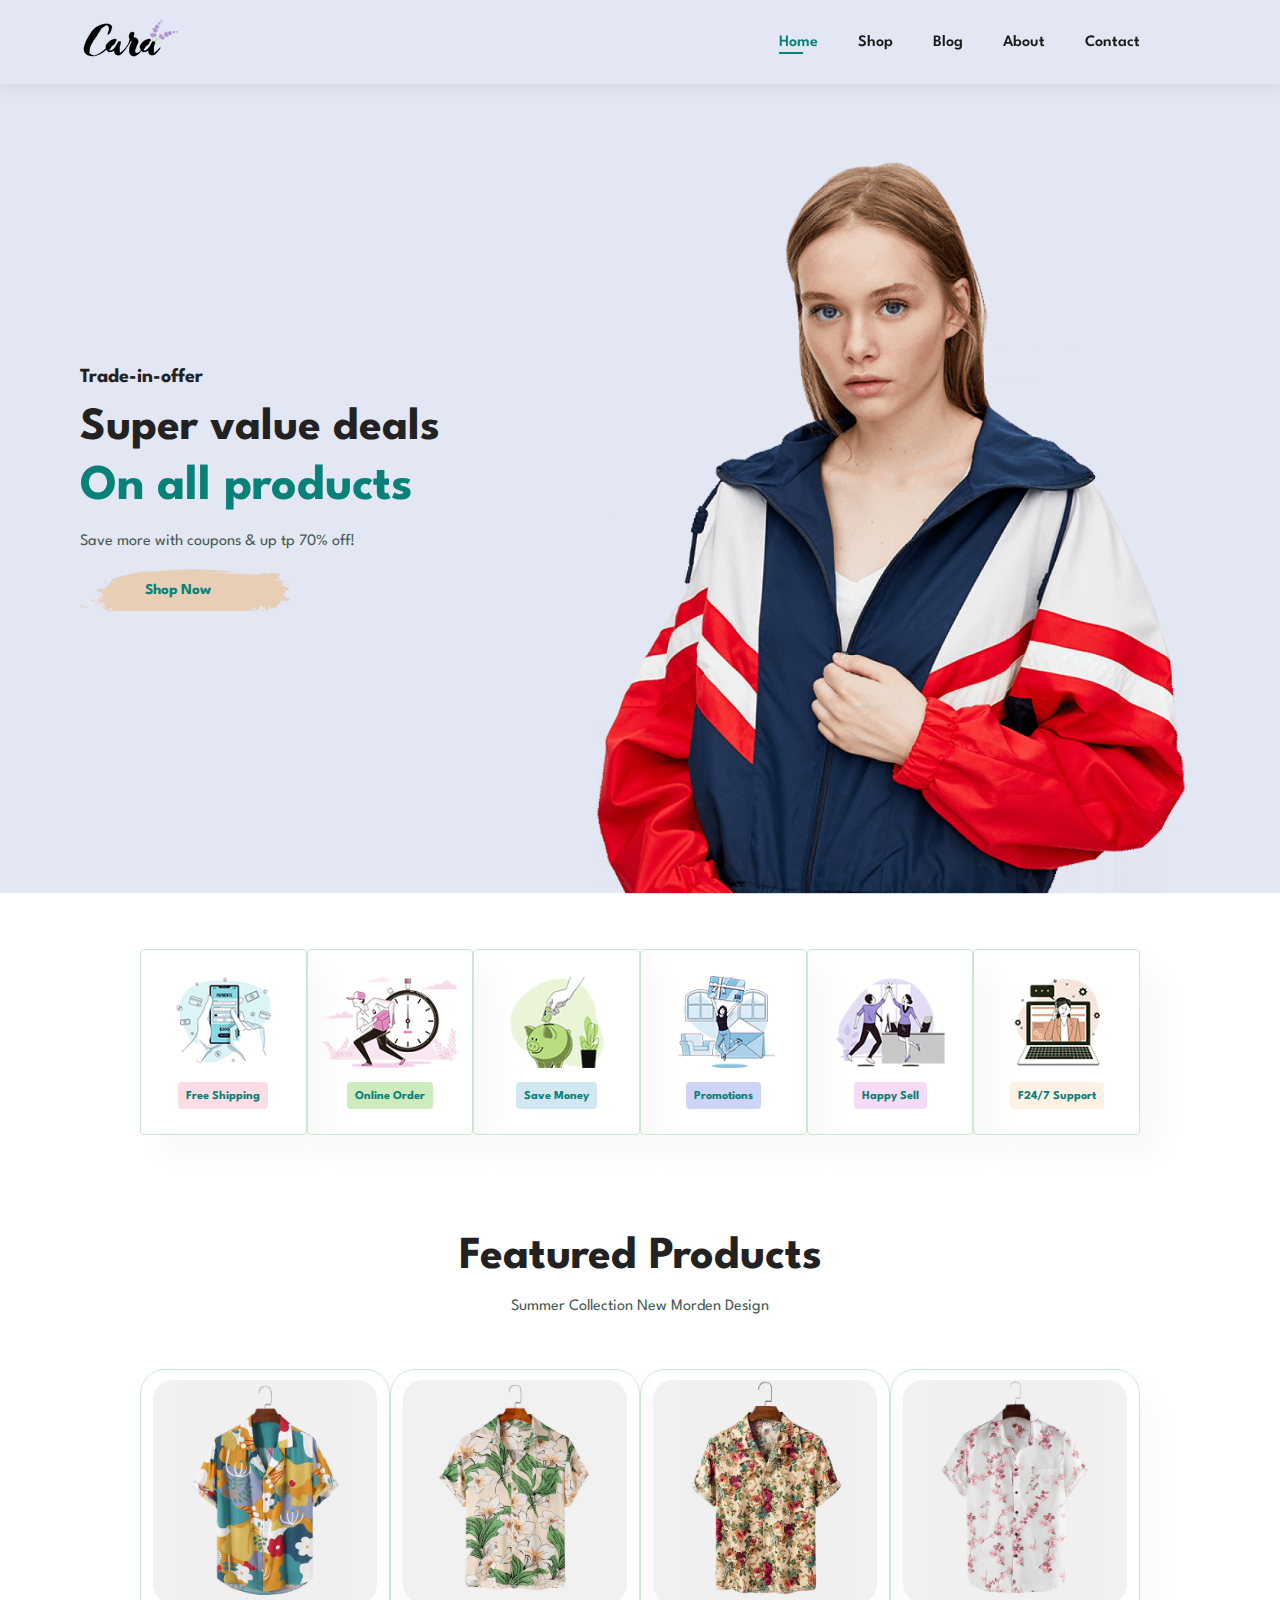
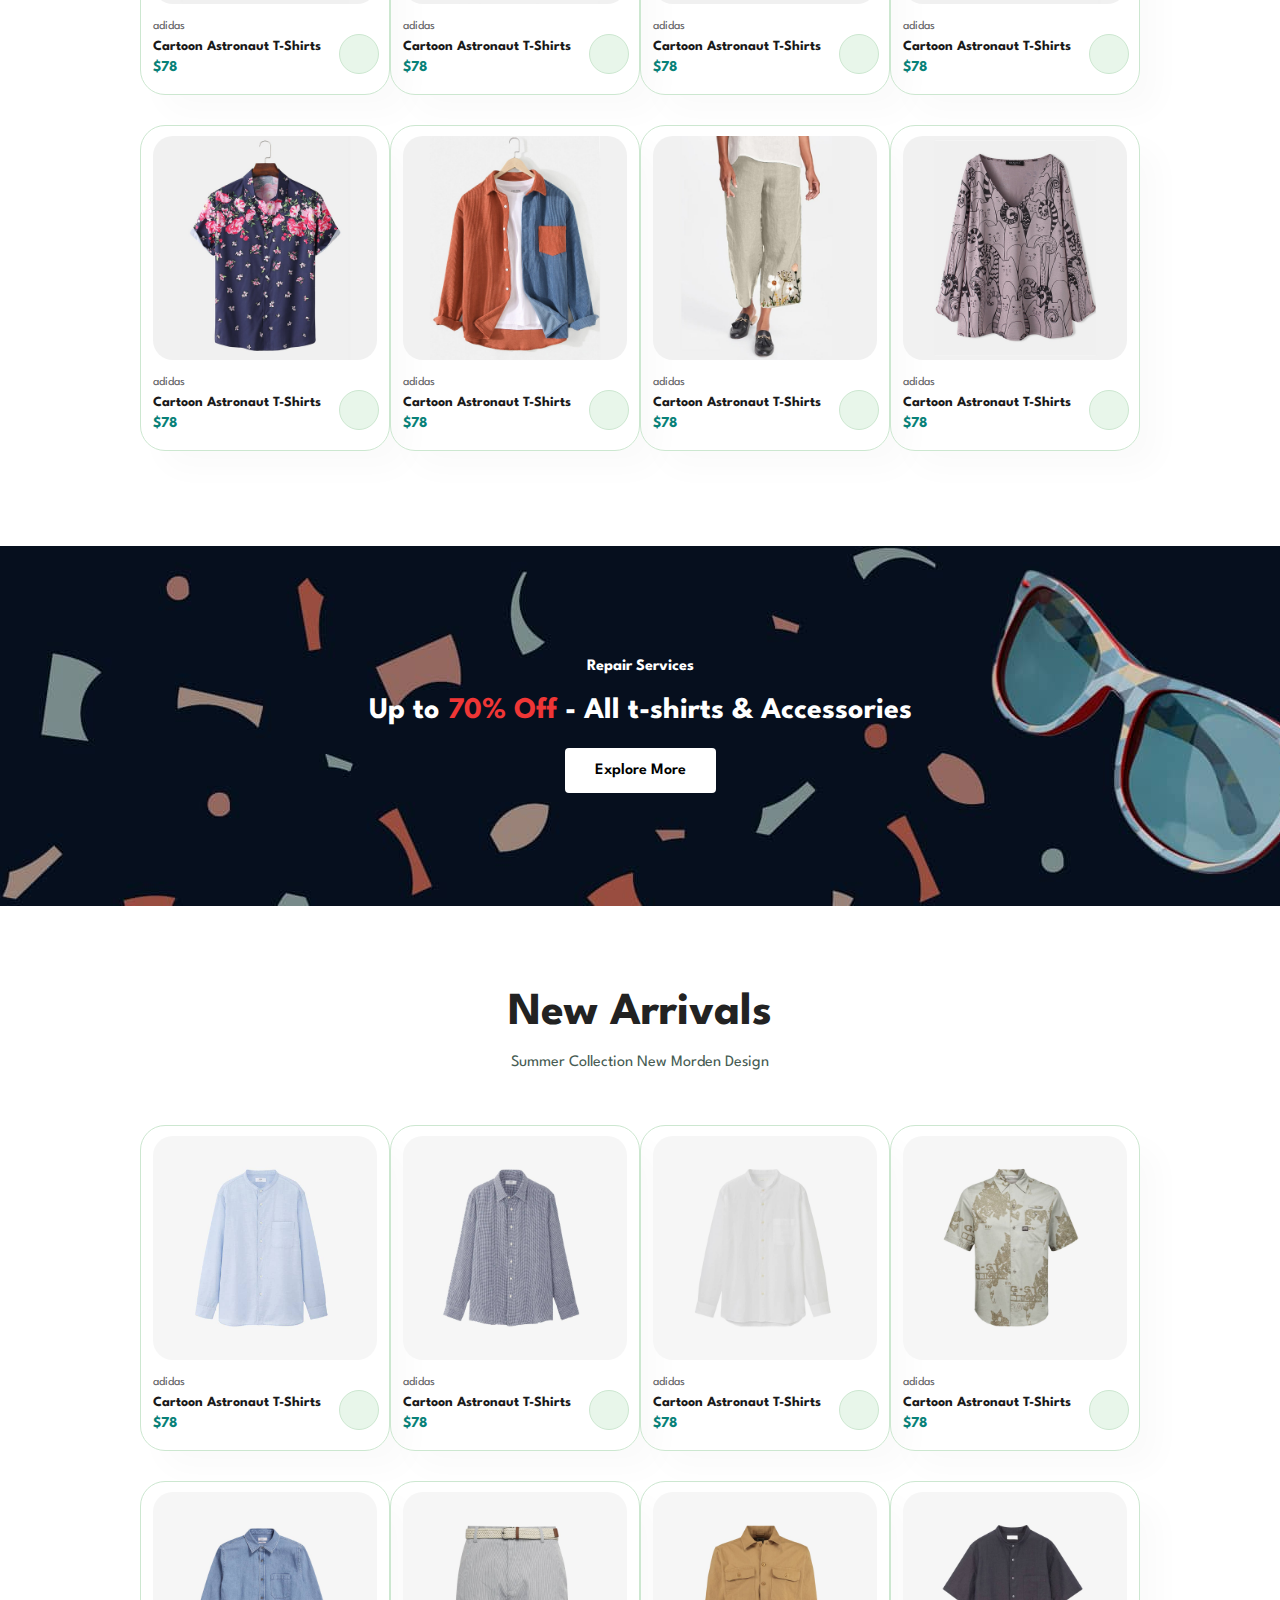
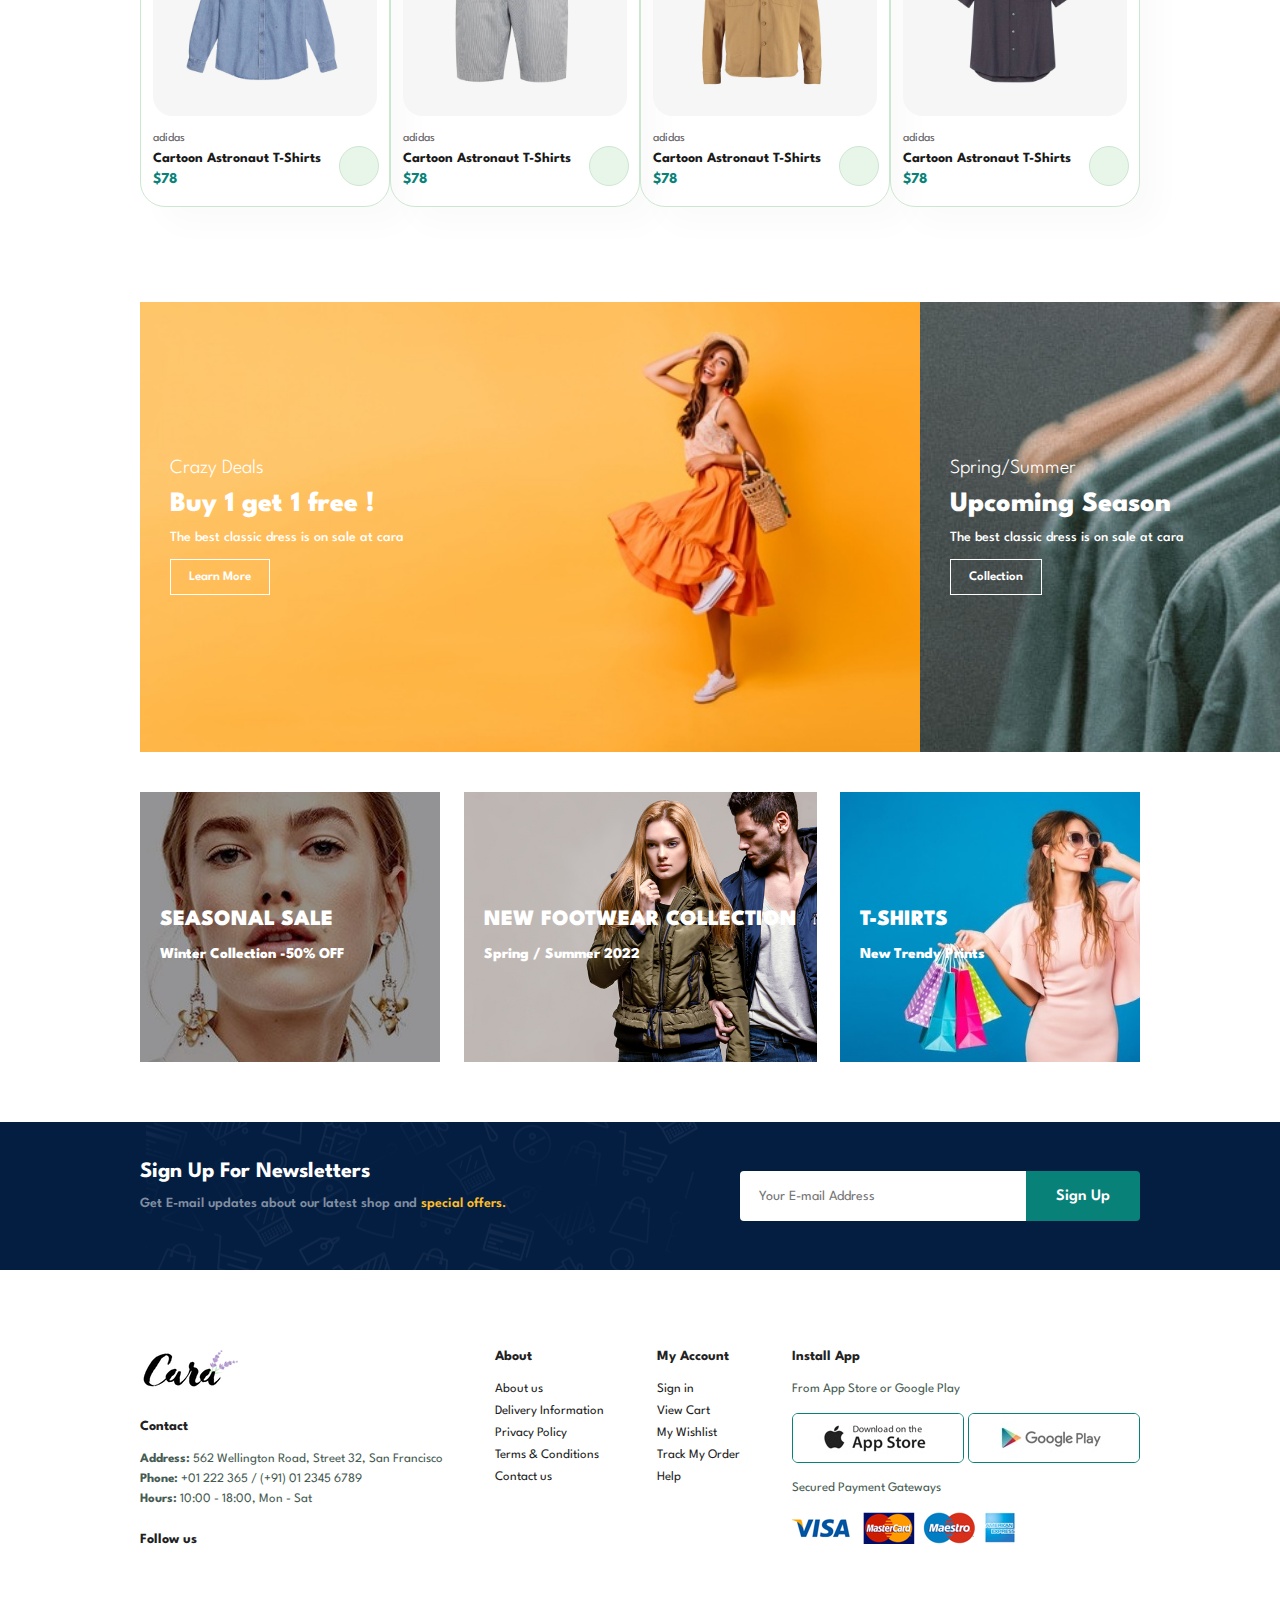
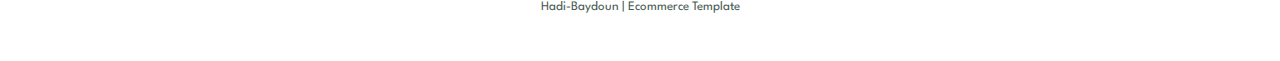
==== index.html @ ee9488c1 "Add files via upload" ====
<!DOCTYPE html>
<html lang="en">

    <head>
        <meta charset="UTF-8">
        <meta http-equiv="X-UA-Compatible" content="IE=edge">
        <meta name="viewport" content="width=device-width, initial-scale=1.0">
        <title>SwiftBuy</title>
        <link  rel="stylesheet" href="/font-awesome/css/all.min.css" />
        <link rel="stylesheet" href="style.css">
    </head>

    <body>
        <section id="header">
            <a href="#"><img src="images/logo.png" alt="logo"></a>
            <div>
                <ul id="navbar">
                    <li><a class="active" href="/index.html">Home</a></li>
                    <li><a href="/shop.html">Shop</a></li>
                    <li><a href="/blog.html">Blog</a></li>
                    <li><a href="/about.html">About</a></li>
                    <li><a href="/contact.html">Contact</a></li>
                    <li id="lg-bag"><a href="/cart.html"><i class="fa-solid fa-basket-shopping"></i></a></li>
                    <a href="#" id="close"><i class="far fa-times"></i></a>
                    
                </ul>
            </div>
            <div id="mobile">
                <a href="/cart.html"><i class="fa-solid fa-basket-shopping"></i></a>
                <i id="bar" class="fas fa-outdent"></i>
            </div>
        </section>

        <section id="hero">
            <h4>Trade-in-offer</h4>
            <h2>Super value deals</h2>
            <h1>On all products</h1>
            <p>Save more with coupons & up tp 70% off! </p>
            <button>Shop Now</button>
        </section>

        <section id="feature" class="section-p1">
            <div class="fe-box">
                <img src="/images/features/f1.png">
                <h6>Free Shipping</h6>
            </div>
            <div class="fe-box">
                <img src="/images/features/f2.png">
                <h6>Online Order</h6>
            </div>
            <div class="fe-box">
                <img src="/images/features/f3.png">
                <h6>Save Money</h6>
            </div>
            <div class="fe-box">
                <img src="/images/features/f4.png">
                <h6>Promotions</h6>
            </div>
            <div class="fe-box">
                <img src="/images/features/f5.png">
                <h6>Happy Sell</h6>
            </div>
            <div class="fe-box">
                <img src="/images/features/f6.png">
                <h6>F24/7 Support</h6>
            </div>

        </section>

        <section id="product1" class="section-p1">
            <h2>Featured Products</h2>
            <p>Summer Collection New Morden Design</p>
            <div class="pro-container">
                <div class="pro">
                    <img src="/images/products/f1.jpg">
                    <div class="des">
                        <span>adidas</span>
                        <h5>Cartoon Astronaut T-Shirts</h5>
                        <div class="star">
                            <i class="fas fa-star"></i>
                            <i class="fas fa-star"></i>
                            <i class="fas fa-star"></i>
                            <i class="fas fa-star"></i>
                            <i class="fas fa-star"></i>
                        </div>
                        <h4>$78</h4>
                    </div>
                    <a href="#"><i class="fa-solid fa-cart-arrow-down cart"></i></a>
                </div>
                <div class="pro">
                    <img src="/images/products/f2.jpg">
                    <div class="des">
                        <span>adidas</span>
                        <h5>Cartoon Astronaut T-Shirts</h5>
                        <div class="star">
                            <i class="fas fa-star"></i>
                            <i class="fas fa-star"></i>
                            <i class="fas fa-star"></i>
                            <i class="fas fa-star"></i>
                            <i class="fas fa-star"></i>
                        </div>
                        <h4>$78</h4>
                    </div>
                    <a href="#"><i class="fa-solid fa-cart-arrow-down cart"></i></a>
                </div>
                <div class="pro">
                    <img src="/images/products/f3.jpg">
                    <div class="des">
                        <span>adidas</span>
                        <h5>Cartoon Astronaut T-Shirts</h5>
                        <div class="star">
                            <i class="fas fa-star"></i>
                            <i class="fas fa-star"></i>
                            <i class="fas fa-star"></i>
                            <i class="fas fa-star"></i>
                            <i class="fas fa-star"></i>
                        </div>
                        <h4>$78</h4>
                    </div>
                    <a href="#"><i class="fa-solid fa-cart-arrow-down cart"></i></a>
                </div>
                <div class="pro">
                    <img src="/images/products/f4.jpg">
                    <div class="des">
                        <span>adidas</span>
                        <h5>Cartoon Astronaut T-Shirts</h5>
                        <div class="star">
                            <i class="fas fa-star"></i>
                            <i class="fas fa-star"></i>
                            <i class="fas fa-star"></i>
                            <i class="fas fa-star"></i>
                            <i class="fas fa-star"></i>
                        </div>
                        <h4>$78</h4>
                    </div>
                    <a href="#"><i class="fa-solid fa-cart-arrow-down cart"></i></a>
                </div>
                <div class="pro">
                    <img src="/images/products/f5.jpg">
                    <div class="des">
                        <span>adidas</span>
                        <h5>Cartoon Astronaut T-Shirts</h5>
                        <div class="star">
                            <i class="fas fa-star"></i>
                            <i class="fas fa-star"></i>
                            <i class="fas fa-star"></i>
                            <i class="fas fa-star"></i>
                            <i class="fas fa-star"></i>
                        </div>
                        <h4>$78</h4>
                    </div>
                    <a href="#"><i class="fa-solid fa-cart-arrow-down cart"></i></a>
                </div>
                <div class="pro">
                    <img src="/images/products/f6.jpg">
                    <div class="des">
                        <span>adidas</span>
                        <h5>Cartoon Astronaut T-Shirts</h5>
                        <div class="star">
                            <i class="fas fa-star"></i>
                            <i class="fas fa-star"></i>
                            <i class="fas fa-star"></i>
                            <i class="fas fa-star"></i>
                            <i class="fas fa-star"></i>
                        </div>
                        <h4>$78</h4>
                    </div>
                    <a href="#"><i class="fa-solid fa-cart-arrow-down cart"></i></a>
                </div>
                <div class="pro">
                    <img src="/images/products/f7.jpg">
                    <div class="des">
                        <span>adidas</span>
                        <h5>Cartoon Astronaut T-Shirts</h5>
                        <div class="star">
                            <i class="fas fa-star"></i>
                            <i class="fas fa-star"></i>
                            <i class="fas fa-star"></i>
                            <i class="fas fa-star"></i>
                            <i class="fas fa-star"></i>
                        </div>
                        <h4>$78</h4>
                    </div>
                    <a href="#"><i class="fa-solid fa-cart-arrow-down cart"></i></a>
                </div>
                <div class="pro">
                    <img src="/images/products/f8.jpg">
                    <div class="des">
                        <span>adidas</span>
                        <h5>Cartoon Astronaut T-Shirts</h5>
                        <div class="star">
                            <i class="fas fa-star"></i>
                            <i class="fas fa-star"></i>
                            <i class="fas fa-star"></i>
                            <i class="fas fa-star"></i>
                            <i class="fas fa-star"></i>
                        </div>
                        <h4>$78</h4>
                    </div>
                    <a href="#"><i class="fa-solid fa-cart-arrow-down cart"></i></a>
                </div>
            </div>
        </section>
        
        <section id="banner" class="section-m1">
            <h4>Repair Services</h4>
            <h2>Up to <span>70% Off</span> - All t-shirts & Accessories</h2>
            <button class="normal">Explore More</button>

        </section>

        <section id="product1" class="section-p1">
            <h2>New Arrivals</h2>
            <p>Summer Collection New Morden Design</p>
            <div class="pro-container">
                <div class="pro">
                    <img src="/images/products/n1.jpg">
                    <div class="des">
                        <span>adidas</span>
                        <h5>Cartoon Astronaut T-Shirts</h5>
                        <div class="star">
                            <i class="fas fa-star"></i>
                            <i class="fas fa-star"></i>
                            <i class="fas fa-star"></i>
                            <i class="fas fa-star"></i>
                            <i class="fas fa-star"></i>
                        </div>
                        <h4>$78</h4>
                    </div>
                    <a href="#"><i class="fa-solid fa-cart-arrow-down cart"></i></a>
                </div>
                <div class="pro">
                    <img src="/images/products/n2.jpg">
                    <div class="des">
                        <span>adidas</span>
                        <h5>Cartoon Astronaut T-Shirts</h5>
                        <div class="star">
                            <i class="fas fa-star"></i>
                            <i class="fas fa-star"></i>
                            <i class="fas fa-star"></i>
                            <i class="fas fa-star"></i>
                            <i class="fas fa-star"></i>
                        </div>
                        <h4>$78</h4>
                    </div>
                    <a href="#"><i class="fa-solid fa-cart-arrow-down cart"></i></a>
                </div>
                <div class="pro">
                    <img src="/images/products/n3.jpg">
                    <div class="des">
                        <span>adidas</span>
                        <h5>Cartoon Astronaut T-Shirts</h5>
                        <div class="star">
                            <i class="fas fa-star"></i>
                            <i class="fas fa-star"></i>
                            <i class="fas fa-star"></i>
                            <i class="fas fa-star"></i>
                            <i class="fas fa-star"></i>
                        </div>
                        <h4>$78</h4>
                    </div>
                    <a href="#"><i class="fa-solid fa-cart-arrow-down cart"></i></a>
                </div>
                <div class="pro">
                    <img src="/images/products/n4.jpg">
                    <div class="des">
                        <span>adidas</span>
                        <h5>Cartoon Astronaut T-Shirts</h5>
                        <div class="star">
                            <i class="fas fa-star"></i>
                            <i class="fas fa-star"></i>
                            <i class="fas fa-star"></i>
                            <i class="fas fa-star"></i>
                            <i class="fas fa-star"></i>
                        </div>
                        <h4>$78</h4>
                    </div>
                    <a href="#"><i class="fa-solid fa-cart-arrow-down cart"></i></a>
                </div>
                <div class="pro">
                    <img src="/images/products/n5.jpg">
                    <div class="des">
                        <span>adidas</span>
                        <h5>Cartoon Astronaut T-Shirts</h5>
                        <div class="star">
                            <i class="fas fa-star"></i>
                            <i class="fas fa-star"></i>
                            <i class="fas fa-star"></i>
                            <i class="fas fa-star"></i>
                            <i class="fas fa-star"></i>
                        </div>
                        <h4>$78</h4>
                    </div>
                    <a href="#"><i class="fa-solid fa-cart-arrow-down cart"></i></a>
                </div>
                <div class="pro">
                    <img src="/images/products/n6.jpg">
                    <div class="des">
                        <span>adidas</span>
                        <h5>Cartoon Astronaut T-Shirts</h5>
                        <div class="star">
                            <i class="fas fa-star"></i>
                            <i class="fas fa-star"></i>
                            <i class="fas fa-star"></i>
                            <i class="fas fa-star"></i>
                            <i class="fas fa-star"></i>
                        </div>
                        <h4>$78</h4>
                    </div>
                    <a href="#"><i class="fa-solid fa-cart-arrow-down cart"></i></a>
                </div>
                <div class="pro">
                    <img src="/images/products/n7.jpg">
                    <div class="des">
                        <span>adidas</span>
                        <h5>Cartoon Astronaut T-Shirts</h5>
                        <div class="star">
                            <i class="fas fa-star"></i>
                            <i class="fas fa-star"></i>
                            <i class="fas fa-star"></i>
                            <i class="fas fa-star"></i>
                            <i class="fas fa-star"></i>
                        </div>
                        <h4>$78</h4>
                    </div>
                    <a href="#"><i class="fa-solid fa-cart-arrow-down cart"></i></a>
                </div>
                <div class="pro">
                    <img src="/images/products/n8.jpg">
                    <div class="des">
                        <span>adidas</span>
                        <h5>Cartoon Astronaut T-Shirts</h5>
                        <div class="star">
                            <i class="fas fa-star"></i>
                            <i class="fas fa-star"></i>
                            <i class="fas fa-star"></i>
                            <i class="fas fa-star"></i>
                            <i class="fas fa-star"></i>
                        </div>
                        <h4>$78</h4>
                    </div>
                    <a href="#"><i class="fa-solid fa-cart-arrow-down cart"></i></a>
                </div>
            </div>
        </section>

        <section id="sm-banner" class="section-p1">
            <div class="banner-box">
                <h4>Crazy Deals</h4>
                <h2>Buy 1 get 1 free !</h2>
                <span>The best classic dress is on sale at cara</span>
                <button class="white">Learn More</button>
            </div>
            <div class="banner-box">
                <h4>Spring/Summer</h4>
                <h2>Upcoming Season</h2>
                <span>The best classic dress is on sale at cara</span>
                <button class="white">Collection</button>
            </div>
            
        </section>

        <section id="banner3">
            <div class="banner-box">
                <h2>SEASONAL SALE</h2>
                <h3>Winter Collection -50% OFF</h3>
            </div>
            <div class="banner-box banner-box2">
                <h2>NEW FOOTWEAR COLLECTION</h2>
                <h3>Spring / Summer 2022</h3>
            </div>
            <div class="banner-box banner-box3">
                <h2>T-SHIRTS</h2>
                <h3>New Trendy Prints</h3>
            </div>
        </section>

        <section id="newsletter" class="section-p1 section-m1">
            <div class="newstext">
                <h4>Sign Up For Newsletters</h4>
                <p>Get E-mail updates about our latest shop and <span>special offers.</span></p>
            </div>
            <div class="form">
                <input type="text" placeholder="Your E-mail Address">
                <button class="normal">Sign Up</button>
            </div>
        </section>

        <footer class="section-p1">
            <div class="col">
                <img class="logo" src="images/logo.png" alt="">
                <h4>Contact</h4>
                <p><strong>Address: </strong> 562 Wellington Road, Street 32, San Francisco</p>
                <p><strong>Phone: </strong> +01 222 365 / (+91) 01 2345 6789</p>
                <p><strong>Hours: </strong> 10:00 - 18:00, Mon - Sat</p>
                <div class="follow">
                    <h4>Follow us</h4>
                    <div class="icon">
                        <i class="fab fa-facebook"></i>
                        <i class="fab fa-twitter"></i>
                        <i class="fab fa-instagram"></i>
                        <i class="fab fa-pinterest-p"></i>
                        <i class="fab fa-youtube"></i>
                    </div>
                </div>
            </div>

            <div class="col">
                <h4>About</h4>
                <a href="#">About us</a>
                <a href="#">Delivery Information</a>
                <a href="#">Privacy Policy</a>
                <a href="#">Terms & Conditions</a>
                <a href="#">Contact us</a>
            </div>

            <div class="col">
                <h4>My Account</h4>
                <a href="#">Sign in</a>
                <a href="#">View Cart</a>
                <a href="#">My Wishlist</a>
                <a href="#">Track My Order</a>
                <a href="#">Help</a>
            </div>
            
            <div class="col install">
                <h4>Install App</h4>
                <p>From App Store or Google Play</p>
                <div class="row">
                    <img src="images/pay/app.jpg">
                    <img src="images/pay/play.jpg">
                </div>
                <p>Secured Payment Gateways</p>
                <img src="images/pay/pay.png">
            </div>

            <div class="copyrights">
                <p> Hadi-Baydoun | Ecommerce Template </p>
            </div>
        </footer>

        <script src="script.js"></script>
    </body>

</html>
---- style.css ----
@import url("https://fonts.googleapis.com/css2?family=Spartan:wght@100;200;300;400;500;600;700;800;900&display=swap");
* {
  margin: 0;
  padding: 0;
  box-sizing: border-box;
  font-family: "Spartan", sans-serif;
}

html {
  scroll-behavior: smooth;
}

/* Global Styles */

h1 {
  font-size: 50px;
  line-height: 64px;
  color: #222;
}

h2 {
  font-size: 46px;
  line-height: 54px;
  color: #222;
}

h4 {
  font-size: 20px;
  color: #222;
}

h6 {
  font-weight: 700;
  font-size: 12px;
}

p {
  font-size: 16px;
  color: #465b52;
  margin: 15px 0 20px 0;
}

.section-p1 {
  padding: 40px 140px;
}

.section-m1 {
  margin: 40px 0;
}
button.normal{
    font-size: 16px;
    font-weight: 600;
    padding: 15px 30px;
    color: black;
    background-color: white;
    cursor: pointer;
    border-radius: 4px;
    border: none;
    outline: none;
    transform: 0.2s;
}
button.white{
    font-size: 13px;
    font-weight: 600;
    padding: 11px 18px;
    color: white;
    background-color: transparent;
    cursor: pointer;
    border: 1px solid white;
    outline: none;
    transform: 0.2s;
}

body {
  width: 100%;
}

/* Header */
#header{
    display: flex;
    align-items: center;
    justify-content: space-between;
    padding: 20px 80px;
    background: #E3E6F3;
    box-shadow: 0 5px 15px rgba(0,0,0,0.06);
    z-index: 999;
    position: sticky;
    top: 0;
    left: 0;
}
#navbar{
    display: flex;
    align-items: center;
    justify-content: center;
}

#navbar li{
    list-style: none;
    padding: 0 20px;
    position: relative;
}

#navbar li a{
    text-decoration: none;
    font-size: 16px;
    font-weight: 600;
    color: #1a1a1a;
    transition: 0.3s ease;
}

#navbar li a:hover,
#navbar li a.active{
    color: #088178;
}

#navbar li a.active::after,
#navbar li a:hover::after{
    content: "";
    width: 30%;
    height: 2px;
    background: #088178;
    position: absolute;
    bottom: -4px;
    left: 20px;
}
#mobile{
    display: none;
    align-items: center;
}
#close{
    display: none;
}

/* Hero Section*/
#hero{
    background-image: url("/images/hero4.png");
    height: 90vh;
    width: 100%;
    background-size: cover;
    background-position: top 25% right 0;
    padding: 0 80px;
    display: flex;
    align-items: flex-start;
    justify-content: center;
    flex-direction: column;
}

#hero h4{
    padding-bottom: 15px;
}
#hero h1{
    color: #088178;
}
#hero button{
    background-image: url("/images/button.png");
    background-color: transparent;
    color: #088178;
    border: 0;
    padding: 14px 80px 14px 65px;
    cursor: pointer;
    background-repeat: no-repeat;
    font-weight: 700;
    font-size: 15px;
}

/* Features */
#feature{
    display: flex;
    align-items: center;
    justify-content: space-between;
}
#feature .fe-box{
    width: 180px;
    text-align: center;
    padding: 25px 15px;
    box-shadow: 20px 20px 34px rgb(0,0,0,0.03);
    border: 1px solid #cce7d0;
    border-radius: 4px;
    margin: 15px 0;
}

#feature .fe-box:hover{
    box-shadow: 10px 10px 54px rgb(70,62,221,0.1);
}
#feature .fe-box img{
    width: 100%;
    margin-bottom: 10px;
}
#feature .fe-box h6{
    display: inline-block;
    padding: 9px 8px 6px 8px;
    line-height: 1;
    color: #088178;
    border-radius: 4px;
    background-color: #fddde4;
}
#feature .fe-box:nth-child(2) h6{
    background-color: #cdebbc;
}
#feature .fe-box:nth-child(3) h6{
    background-color: #d1e8f2;
}
#feature .fe-box:nth-child(4) h6{
    background-color: #cdd4f8;
}
#feature .fe-box:nth-child(5) h6{
    background-color: #f6dbf6;
}
#feature .fe-box:nth-child(6 ) h6{
    background-color: #fff2e5;
}

/* Products */
#product1 {
    text-align: center;
}
#product1 .pro-container{
    display: flex;
    justify-content: space-between;
    padding-top: 20px;
    flex-wrap: wrap;
}
#product1 .pro{
    width: 23%;
    min-width: 250px;
    padding: 10px 12px;
    border: 1px solid #cce7d0;
    border-radius: 25px;
    box-shadow: 20px 20px 30px rgba(0,0,0,0.02);
    margin: 15px 0;
    cursor: pointer;
    transition: 0.2s ease;
    position: relative;
}
#product1 .pro:hover{
    box-shadow: 20px 20px 30px rgba(0,0,0,0.06);
}
#product1 .pro img{
    width: 100%;
    border-radius: 20px;
}

#product1 .pro .des{
    text-align: start;
    padding: 10px 0;
}
#product1 .pro .des span{
    color: #606063;
    font-size: 12px;
}
#product1 .pro .des h5{
    color: #1a1a1a;
    padding-top: 7px;
    font-size: 14px;
}
#product1 .pro .des i{
    font-size: 12px;
    color: rgb(243,181,25);
}
#product1 .pro .des h4{
    padding-top: 7px;
    font-size: 15px;
    font-weight: 700;
    color: #088178;
}
#product1 .pro .cart {
    width: 40px;
    height: 40px;
    line-height: 40px;
    border-radius: 50px;
    background-color: #e8f6ea;
    color: #088178;
    border: 1px solid #cce7d0;
    position: absolute;
    right: 10px;
    bottom: 20px;
}

/* Banner */
#banner{
    display: flex;
    flex-direction: column;
    justify-content: center;
    align-items: center;
    text-align: center;
    background-image: url("/images/banner/b2.jpg");
    width: 100%;
    height: 40vh;
    background-size: cover;
    background-position: center;
}
#banner h4{
    color: #fff;
    font-size: 16px;
}
#banner h2{
    color: #fff;
    font-size: 30px;
    padding: 10px 0;
}

#banner h2 span{
    color: #ef3636;
}

#banner button:hover{
    color: #fff;
    background: #088178;
}

/* Banners Under New Arrivals*/

#sm-banner{
    display: flex;
    justify-content: space-between;
}
#sm-banner .banner-box{
    display: flex;
    justify-content: center;
    flex-direction: column;
    align-items: flex-start;
    background-image: url(/images/banner/b17.jpg);
    min-width: 780px;
    height: 50vh;
    background-size: cover;
    background-position: center;
    padding: 30px;
}
#sm-banner .banner-box:nth-child(2){
    background-image: url(/images/banner/b10.jpg);
}

#sm-banner h4{
    color: #fff;
    font-size: 20px;
    font-weight: 300;
}
#sm-banner h2{
    color: #fff;
    font-size: 28px;
    font-weight: 800;
}
#sm-banner span{
    color: #fff;
    font-size: 14px;
    font-weight: 500;
    padding-bottom: 15px;
}

#sm-banner .banner-box .white:hover{
    background-color: #088178;
    border: 1px solid #088178;
}
#banner3{
    display: flex;
    flex-direction: row;
    flex-wrap: wrap;
    padding: 0 140px;
    justify-content: space-between;
}

#banner3 .banner-box{
    display: flex;
    justify-content: center;
    flex-direction: column;
    align-items: flex-start;
    background-image: url(/images/banner/b7.jpg);
    min-width: 30%;
    height: 30vh;
    background-size: cover;
    background-position: center;
    padding: 20px;
    margin-bottom: 20px;
}

#banner3 .banner-box2{
    background-image: url(/images/banner/b4.jpg);
}

#banner3 .banner-box3{
    background-image: url(/images/banner/b18.jpg);
}

#banner3 h2{
    color: white;
    font-weight: 900;
    font-size: 22px;
}

#banner3 h3{
    color: white;
    font-weight: 800;
    font-size: 15px;
}

/* Newsletter */
#newsletter{
    display: flex;
    flex-wrap: wrap;
    justify-content: space-between;
    align-items: center;
    background-image: url(/images/banner/b14.png);
    background-repeat: no-repeat;
    background-position: 20% 30%;
    background-color: #041e42;
}

#newsletter h4{
    font-size: 22px;
    font-weight: 700;
    color: white;
}

#newsletter p{
    font-size: 14px;
    font-weight: 600;
    color: #818ea0;
}

#newsletter p span{
    color: #ffbd27;
}

#newsletter input{
    height: 3.125rem;
    padding: 0 1.25em;
    font-size: 14px;
    outline: none;
    border-radius: 4px;
    border: 1px solid transparent;
    width: 100%;
    border-top-right-radius: 0;
    border-bottom-right-radius: 0;
}
#newsletter button{
    background-color: #088178;
    color: white;
    white-space: nowrap;
    border-top-left-radius: 0;
    border-bottom-left-radius: 0;
}

#newsletter .form{
    display: flex;
    width: 40%;
}

/* Footer */
footer{
    display: flex;
    flex-wrap: wrap;
    justify-content: space-between;
}
footer .col{
    display: flex;
    flex-direction: column;
    align-items: flex-start;
    margin-bottom: 20px;
}

footer .logo{
    margin-bottom: 30px;
}
footer h4{
    font-size: 14px;
    padding-bottom: 20px;
}
footer p{
    font-size: 13px;
    margin: 0 0 8px 0;
}
footer a{
    font-size: 13px;
    text-decoration: none;
    color: #222;
    margin-bottom: 10px;
}

footer .follow{
    margin-top: 20px;
}
footer .follow i{
    color: #465b52;
    cursor: pointer;
    padding-right: 4px;
}

footer .install .row img{
    border: 1px solid #088178;
    border-radius: 6px;
}
footer .install img{
    margin: 10px 0 15px 0;
}
footer .follow i:hover,
footer a:hover{
    color: #088178;
}

footer .copyrights{
    width: 100%;
    text-align: center;
}

/*Shop Page*/

#page-header{
    background-image: url(/images/banner/b1.jpg);
    width: 100%;
    height: 40vh;
    display: flex;
    background-size: cover;
    background-position: center;
    justify-content: center;
    text-align: center;
    flex-direction: column;
    padding: 14px;
}
#page-header h2,#page-header p{
    color: white;
}

#pagination{
    text-align: center;
}

#pagination a{
    text-decoration: none;
    padding: 15px 20px;
    border-radius: 4px;
    background-color: #088178;
    font-weight: 600;
    color: white;
}

#pagination a svg{
    font-size: 16px;
    font-weight: 600;
}
#prodetails{
    display: flex;
    margin-top: 20px;
}

#prodetails .single-pro-image{
    width: 40%;
    margin-right: 50px;
}

.small-img-group{
    display: flex;
    justify-content: space-between;
}
.small-img-col{
    flex-basis: 24%;
    cursor: pointer;
}

#prodetails .single-pro-details{
    width: 50%;
    padding-top: 30px;
}
#prodetails .single-pro-details h4{
    padding: 40px 0 20px 0;
}
#prodetails .single-pro-details h2{
    font-size: 26px;
}
#prodetails .single-pro-details select{
    display: block;
    padding: 5px 10px;
    margin-bottom: 10px;
}
#prodetails .single-pro-details input{
    width: 50px;
    height: 47px;
    margin-right: 10px;
    font-size: 16px;
    padding-left: 10px;
}
#prodetails .single-pro-details input:focus{
    outline: none;
}
#prodetails .single-pro-details .normal{
    background-color: #088178;
    color: white;
}
#prodetails .single-pro-details span{
    line-height: 25px;
}

/*Blog Page*/
#page-blog{
    background-image: url(/images/banner/b19.jpg);
    width: 100%;
    height: 40vh;
    display: flex;
    background-size: cover;
    background-position: center;
    justify-content: center;
    text-align: center;
    flex-direction: column;
    padding: 14px;
}
#page-blog h2,#page-blog p{
    color: white;
}

#blog{
    padding: 150px 150px 0 150px;
}

#blog .blog-box{
    display: flex;
    align-items: center;
    width: 100%;
    position: relative;
    padding-bottom: 90px;
}
#blog .blog-img{
    width: 50%;
    margin-right: 40px;
}
#blog img{
    width: 100%;
    height: 300px;
    object-fit: cover;
}

#blog .blog-details{
    width: 50%;
}
#blog .blog-details a{
    text-decoration: none;
    font-size: 11px;
    color: black;
    font-weight: 700;
    position: relative;
    transition: 0.3s;
}

#blog .blog-details a::after{
    content: "";
    width: 50px;
    height: 1px;
    background-color: black;
    position: absolute;
    top: 4px;
    right: -60px;

}
#blog .blog-details a:hover{
    color: #088178;
}
#blog .blog-details a:hover::after{
    background-color: #088178;
}
#blog .blog-box h1{
    position: absolute;
    top: -40px;
    left: 0;
    font-size: 70px;
    font-weight: 700;
    color: #c9cbc9;
    z-index: -9;
}

/*About*/
#page-about{
    background-image: url(/images/about/banner.png);
    width: 100%;
    height: 40vh;
    display: flex;
    background-size: cover;
    background-position: center;
    justify-content: center;
    text-align: center;
    flex-direction: column;
    padding: 14px;
}
#page-about h2,#page-about p{
    color: white;
}

#about-head{
    display: flex;
    align-items: center;
}
#about-head img{
    width: 50%;
    height: auto;
}
#about-head div{
    padding-left: 40px;
}

#about-app{
    text-align: center;
}
#about-app .video{
    width: 70%;
    height: 100%;
    margin: 30px auto 0 auto;
}
#about-app .video video{
    width: 100%;
    height: 100%;
    border-radius: 20px;
}

/*Contact*/
#contact-details{
    display: flex;
    align-items: center;
    justify-content: space-between;
}
#contact-details .details{
    width: 40%;
}
#contact-details .details span,#form-details form span{
    font-size: 12px;
}
#contact-details .details h2,#form-details form h2{
    font-size: 26px;
    line-height: 35px;
    padding: 20px 0;
}
#contact-details .details h3{
    font-size: 16px;
    padding-bottom: 15px;
}
#contact-details .details li{
    list-style: none;
    display: flex;
    padding: 10px 0;
}
#contact-details .details li i{
    font-size: 40px;
    padding-right: 22px;
}
#contact-details .details li p{
    margin: 0;
    font-size: 14px;
}

#contact-details .map{
    width: 55%;
    height: 400px;
}
#contact-details .map iframe{
    width: 100%;
    height: 100%;
}
#form-details{
    display: flex;
    justify-content: space-between;
    margin: 30px;
    padding: 80px;
    border: 1px solid #e1e1e1;
}

#form-details form{
    width: 65%;
    display: flex;
    flex-direction: column;
    align-items: flex-start;
}
#form-details form input,#form-details form textarea{
    width: 100%;
    padding: 12px 15px;
    outline: none;
    margin-bottom: 20px;
    border: 1px solid #e1e1e1;
}
#form-details form button{
    background-color: #088178;
    color: white;
}

#form-details .people div{
    padding-bottom: 25px;
    padding-top: 50px;
    display: flex;
    align-items: flex-start;
}
#form-details .people div img{
    width: 65px;
    height: 65px;
    object-fit: cover;
    margin-right: 15px;
}
#form-details .people div p{
    margin: 0;
    font-size: 13px;
    line-height: 25px;

}
#form-details .people div p span{
    display: block;
    font-size: 16px;
    font-weight: 600;
    color: black;
}

/* Media Queries */

@media (max-width:799px){
    .section-p1{
        padding: 40px 40px;
    }
    #navbar{
        display: flex;
        flex-direction: column;
        align-items: flex-start;
        justify-content: flex-start;
        position: fixed;
        height: 100vh;
        width: 300px;
        background-color: #E3E6F3;
        top: 0;
        right: -300px;
        box-shadow: 0 40px 60px rgba(0,0,0,0.1);
        padding: 80px 0 0 10px;
        transition: 0.3s;
    }
    #navbar .active{
        right: 0px;
    }
    #navbar li{
        margin-bottom: 25px;
    }
    #mobile{
        display: flex;
        align-items: center;
    }
    #mobile i{
        padding-left: 24px;
        color: #1a1a1a;
        font-size: 24px;
    }
    #close{
        display: initial;
        position: absolute;
        top: 30px;
        left: 30px;
        color: #222;
        font-size: 24px;
    }
    #lg-bag{
         display: none;
    }
    #hero{
        height: 70vh;
        padding: 0 80px;
        background-position: top 30% right 30%;
    }
    #feature{
        justify-content: center;
    }
    #feature .fe-box{
        margin: 15px 15px;
    }
    #product1 .pro-container{
        justify-content: center;
    }
    #product1 .pro{
        margin: 15px;
    }
    #banner{
        height: 20vh;
    }
    #sm-banner .banner-box{
        min-width: 100%;
        height: 30vh;
    }
    #banner3{
        padding: 0 40px;
    }
    #banner3 .banner-box{
        width: 28%;
    }
    #newsletter .form{
        width: 70%;
    } 
     /*Single Product*/
     #prodetails{
        display: flex;
        flex-direction: column;
    }
    #prodetails .single-pro-image{
        width: 100%;
        margin-right: 0px;
    }
    #prodetails .single-pro-details{
        width: 100%;
    }
    /*Blog */
    #blog{
        padding: 100px 20px 0 20px;
    }
    #blog .blog-box{
        display: flex;
        flex-direction: column;
        align-items: flex-start;
    }
    #blog .blog-img{
        width: 100%;
        margin-right: 0px;
        margin-bottom: 30px;
    }
    #blog .blog-details{
        width: 100%;
    }
    #form-details{
        padding: 40px;
    }
    #form-details form{
        width: 50%;
    }
}

@media (max-width: 477px){
    .section-p1{
        padding: 20px;
    }
    #header{
        padding: 10px 30px;
    }
    h1{
        font-size: 38px;
    }
    h2{
        font-size: 32px;
    }
    #hero{
        padding: 0 20px;
        background-position: 55%;
    }
    #feature{
        justify-content: space-between;
    }
    #feature .fe-box{
        width: 155px;
        margin: 0 0 15px 0;
    }
    #product1 .pro{
        width: 100%;
    }
    #banner{
        height: 40vh;
    }
    #sm-banner .banner-box{
        height: 40vh;
    }
    #sm-banner .banner-box2{
        margin-top: 20px;
    }
    #banner3{
        padding: 0 20px;
    }
    #banner3 .banner-box{
        width: 100%;
    }
    #newsletter{
        padding: 40px 20px;
    }
    #newsletter .form{
        width: 100%;
    }

    footer .copyrights{
        text-align: start;
    }

    /*Single Product*/
    #prodetails{
        display: flex;
        flex-direction: column;
    }
    #prodetails .single-pro-image{
        width: 100%;
        margin-right: 0px;
    }
    #prodetails .single-pro-details{
        width: 100%;
    }

    /*Blog*/
    #blog{
        padding: 100px 20px 0 20px;
    }
    #blog .blog-box{
        display: flex;
        flex-direction: column;
        align-items: flex-start;
    }
    #blog .blog-img{
        width: 100%;
        margin-right: 0px;
        margin-bottom: 30px;
    }
    #blog .blog-details{
        width: 100%;
    }

    #about-head{
        flex-direction: column;
    }
    #about-head img{
        width: 100%;
        margin-bottom: 20px;
    }
    #about-head div{
        padding-left: 0px;
    }
    #about-app .video{
        width: 100%;
        height: 100%;
        margin: 30px auto 0 auto;
    }

    #contact-details{
        flex-direction: column;
    }
    #contact-details .details{
        width: 100%;
        margin-bottom: 30px;
    }
    #contact-details .map{
        width: 100%;
    }
    #form-details form{
        width: 100%;
        margin-bottom: 30px;
    }

    #form-details{
        margin: 10px;
        padding: 30px 10px;
        flex-wrap: wrap;
    }
}
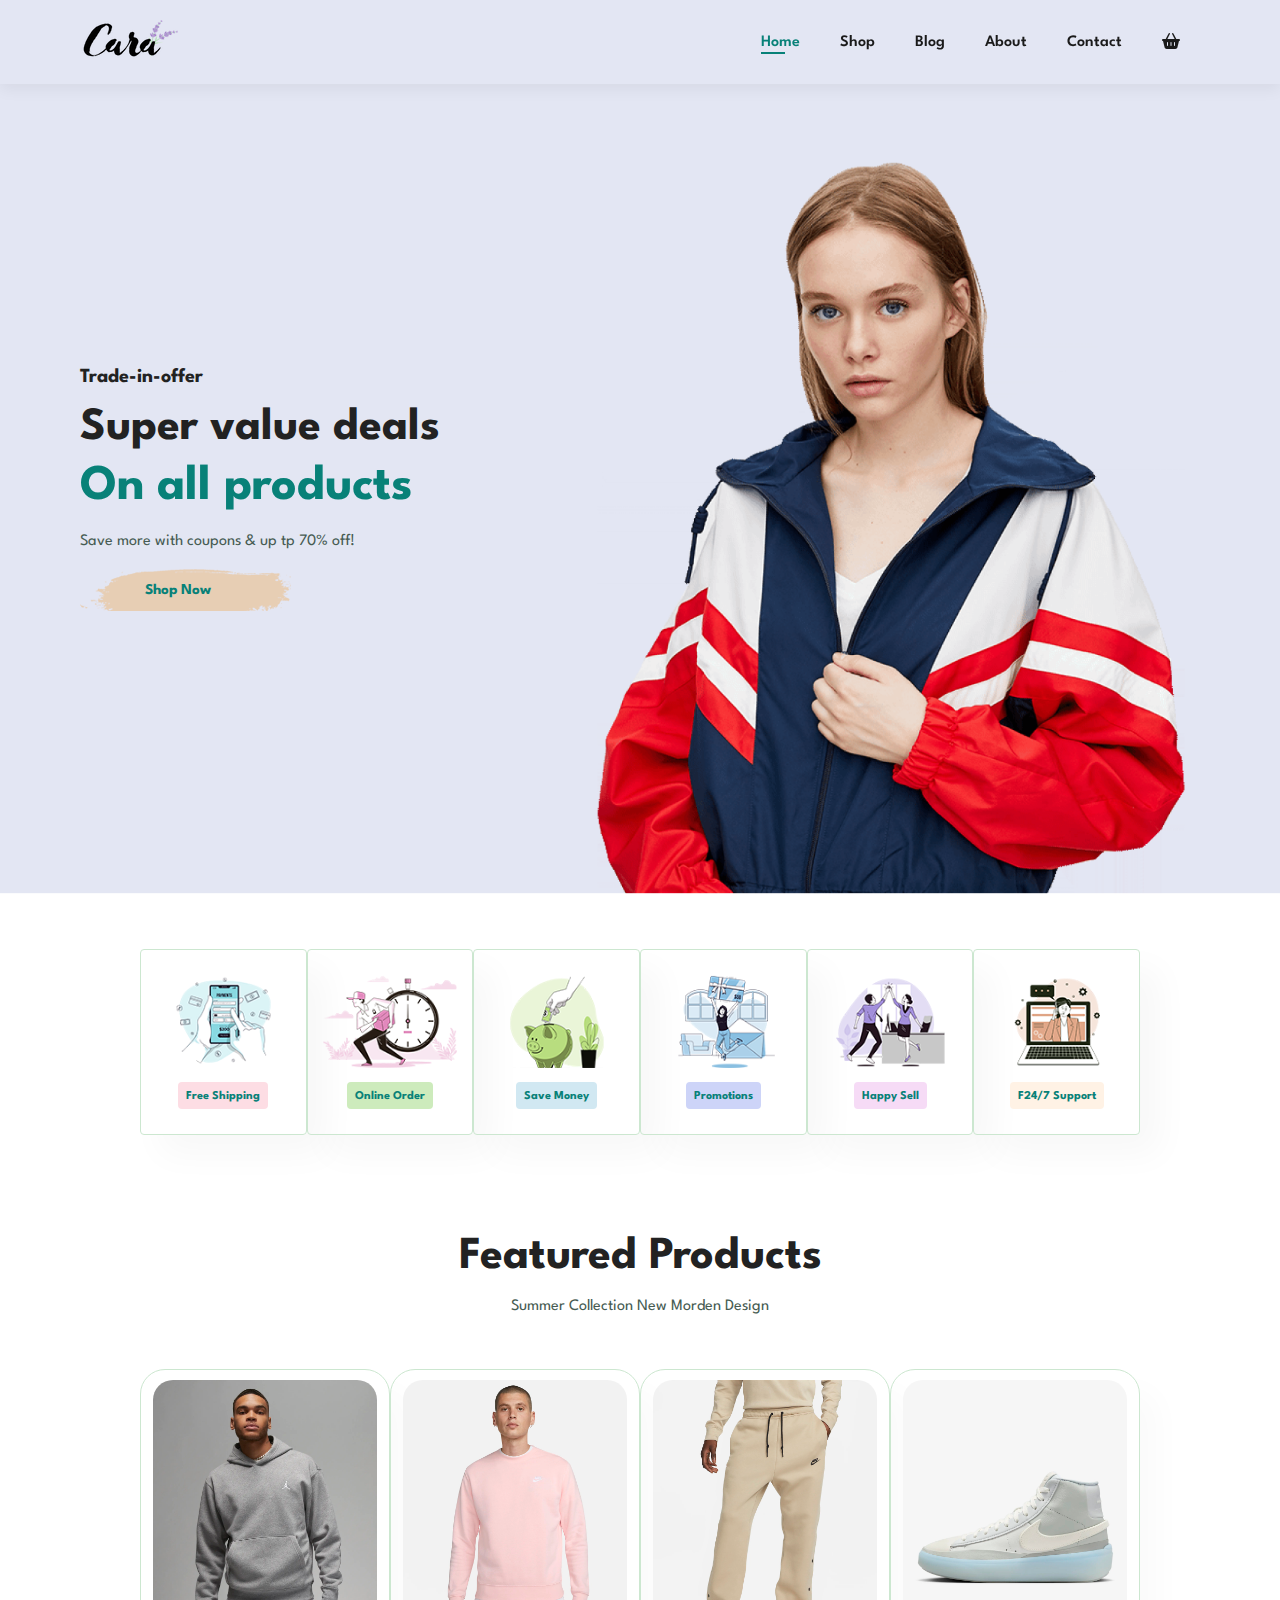
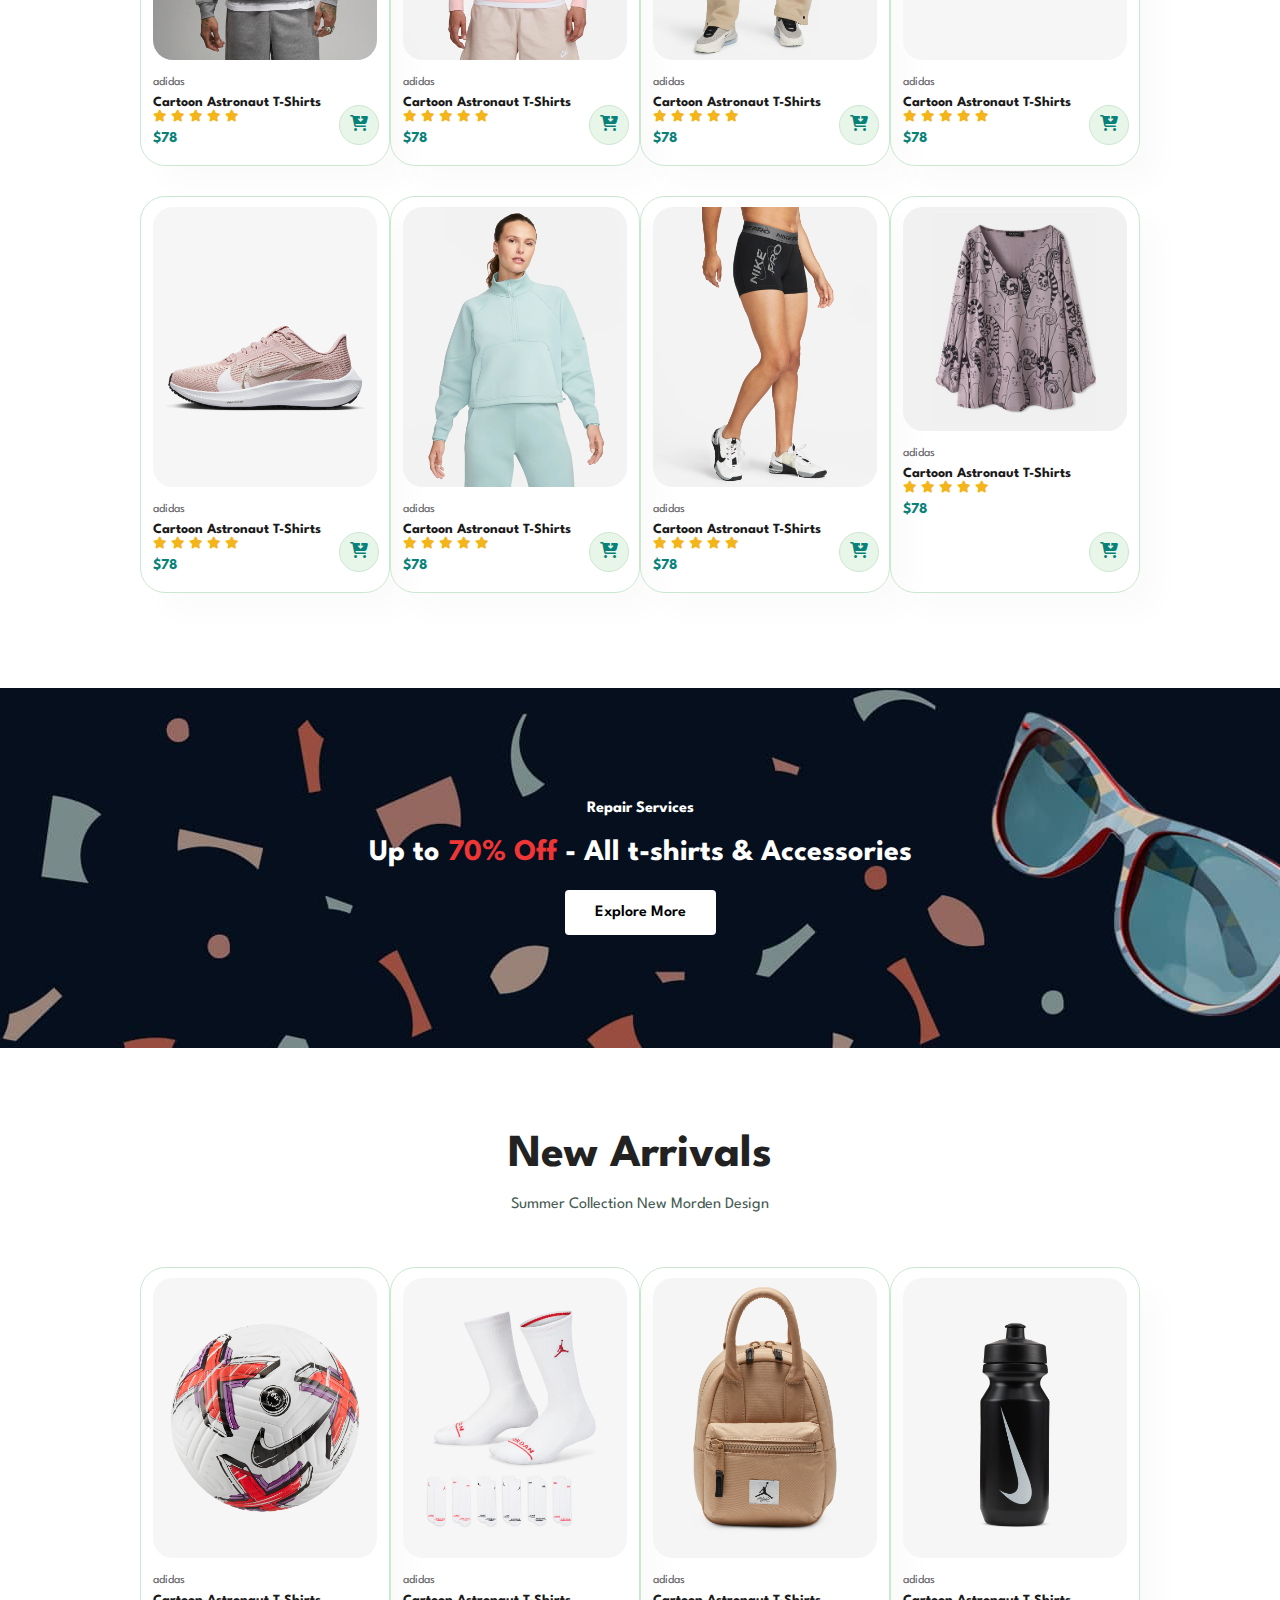
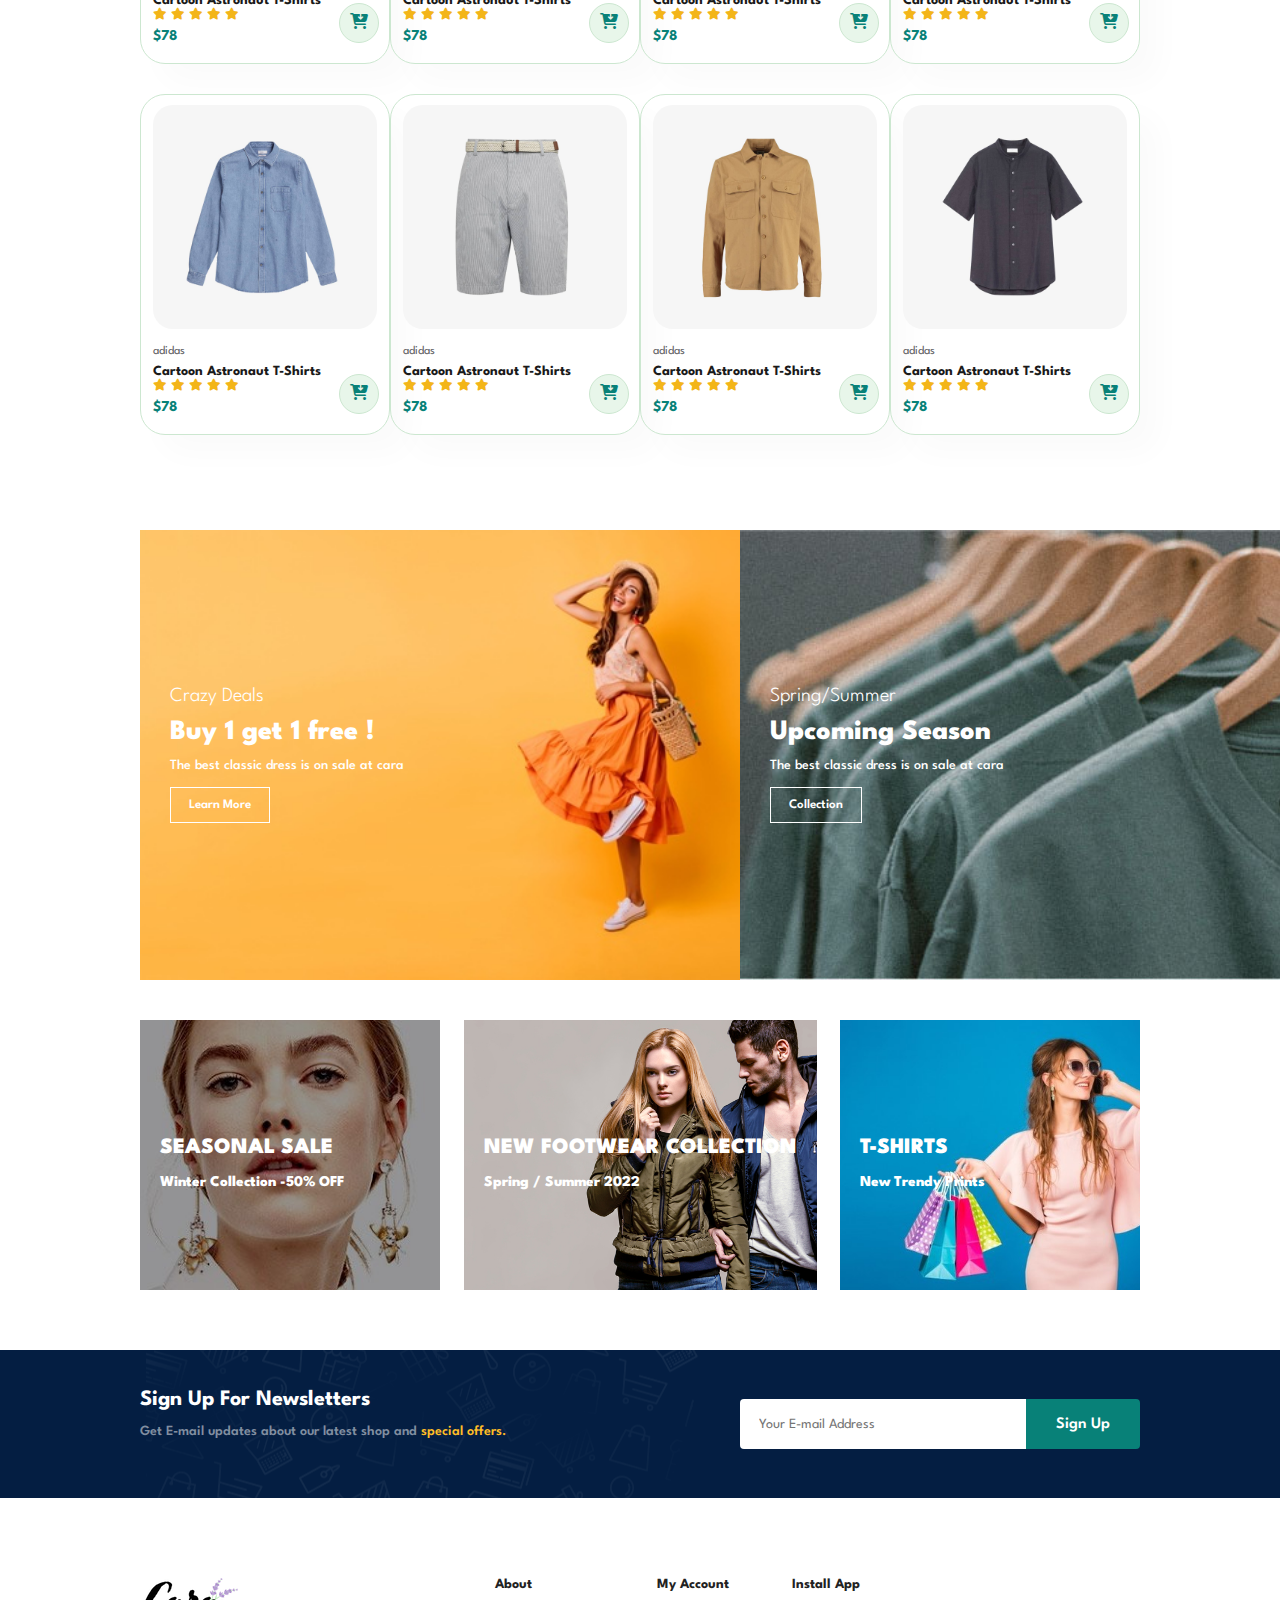
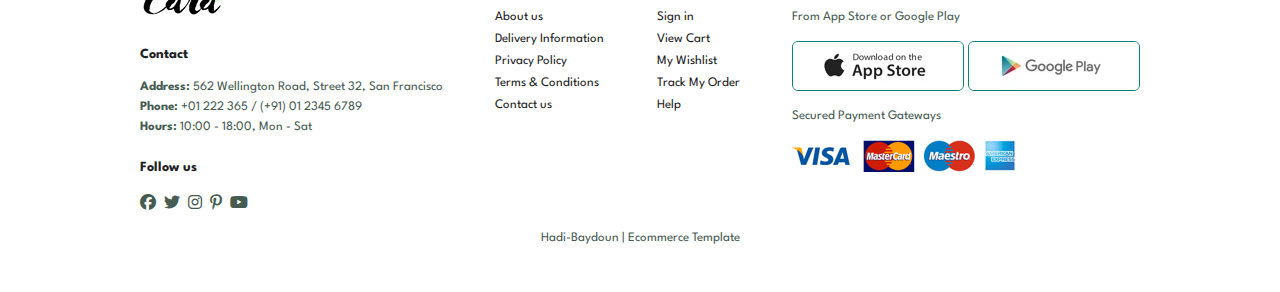
==== commit 5bbc1bd0: "filter added" ====
--- a/index.html
+++ b/index.html
@@ -6,13 +6,14 @@
         <meta http-equiv="X-UA-Compatible" content="IE=edge">
         <meta name="viewport" content="width=device-width, initial-scale=1.0">
         <title>SwiftBuy</title>
-        <link  rel="stylesheet" href="/font-awesome/css/all.min.css" />
+        <script src="/script.js"></script>
+        <link  rel="stylesheet" href="https://cdnjs.cloudflare.com/ajax/libs/font-awesome/6.4.0/css/all.min.css" />
         <link rel="stylesheet" href="style.css">
     </head>
 
     <body>
         <section id="header">
-            <a href="#"><img src="images/logo.png" alt="logo"></a>
+            <a href="/index.html"><img src="images/logo.png" alt="logo"></a>
             <div>
                 <ul id="navbar">
                     <li><a class="active" href="/index.html">Home</a></li>
@@ -85,7 +86,7 @@
                         </div>
                         <h4>$78</h4>
                     </div>
-                    <a href="#"><i class="fa-solid fa-cart-arrow-down cart"></i></a>
+                    <a href="/cart.html"><i class="fa-solid fa-cart-arrow-down cart"></i></a>
                 </div>
                 <div class="pro">
                     <img src="/images/products/f2.jpg">
@@ -101,7 +102,7 @@
                         </div>
                         <h4>$78</h4>
                     </div>
-                    <a href="#"><i class="fa-solid fa-cart-arrow-down cart"></i></a>
+                   <a href="/cart.html"><i class="fa-solid fa-cart-arrow-down cart"></i></a>
                 </div>
                 <div class="pro">
                     <img src="/images/products/f3.jpg">
@@ -117,7 +118,7 @@
                         </div>
                         <h4>$78</h4>
                     </div>
-                    <a href="#"><i class="fa-solid fa-cart-arrow-down cart"></i></a>
+                    <a href="/cart.html"><i class="fa-solid fa-cart-arrow-down cart"></i></a>
                 </div>
                 <div class="pro">
                     <img src="/images/products/f4.jpg">
@@ -133,7 +134,7 @@
                         </div>
                         <h4>$78</h4>
                     </div>
-                    <a href="#"><i class="fa-solid fa-cart-arrow-down cart"></i></a>
+                    <a href="/cart.html"><i class="fa-solid fa-cart-arrow-down cart"></i></a>
                 </div>
                 <div class="pro">
                     <img src="/images/products/f5.jpg">
@@ -149,7 +150,7 @@
                         </div>
                         <h4>$78</h4>
                     </div>
-                    <a href="#"><i class="fa-solid fa-cart-arrow-down cart"></i></a>
+                    <a href="/cart.html"><i class="fa-solid fa-cart-arrow-down cart"></i></a>
                 </div>
                 <div class="pro">
                     <img src="/images/products/f6.jpg">
@@ -165,7 +166,7 @@
                         </div>
                         <h4>$78</h4>
                     </div>
-                    <a href="#"><i class="fa-solid fa-cart-arrow-down cart"></i></a>
+                    <a href="/cart.html"><i class="fa-solid fa-cart-arrow-down cart"></i></a>
                 </div>
                 <div class="pro">
                     <img src="/images/products/f7.jpg">
@@ -181,7 +182,7 @@
                         </div>
                         <h4>$78</h4>
                     </div>
-                    <a href="#"><i class="fa-solid fa-cart-arrow-down cart"></i></a>
+                    <a href="/cart.html"><i class="fa-solid fa-cart-arrow-down cart"></i></a>
                 </div>
                 <div class="pro">
                     <img src="/images/products/f8.jpg">
@@ -197,7 +198,7 @@
                         </div>
                         <h4>$78</h4>
                     </div>
-                    <a href="#"><i class="fa-solid fa-cart-arrow-down cart"></i></a>
+                    <a href="/cart.html"><i class="fa-solid fa-cart-arrow-down cart"></i></a>
                 </div>
             </div>
         </section>
@@ -227,7 +228,7 @@
                         </div>
                         <h4>$78</h4>
                     </div>
-                    <a href="#"><i class="fa-solid fa-cart-arrow-down cart"></i></a>
+                    <a href="/cart.html"><i class="fa-solid fa-cart-arrow-down cart"></i></a>
                 </div>
                 <div class="pro">
                     <img src="/images/products/n2.jpg">
@@ -243,7 +244,7 @@
                         </div>
                         <h4>$78</h4>
                     </div>
-                    <a href="#"><i class="fa-solid fa-cart-arrow-down cart"></i></a>
+                    <a href="/cart.html"><i class="fa-solid fa-cart-arrow-down cart"></i></a>
                 </div>
                 <div class="pro">
                     <img src="/images/products/n3.jpg">
@@ -259,7 +260,7 @@
                         </div>
                         <h4>$78</h4>
                     </div>
-                    <a href="#"><i class="fa-solid fa-cart-arrow-down cart"></i></a>
+                    <a href="/cart.html"><i class="fa-solid fa-cart-arrow-down cart"></i></a>
                 </div>
                 <div class="pro">
                     <img src="/images/products/n4.jpg">
@@ -275,7 +276,7 @@
                         </div>
                         <h4>$78</h4>
                     </div>
-                    <a href="#"><i class="fa-solid fa-cart-arrow-down cart"></i></a>
+                    <a href="/cart.html"><i class="fa-solid fa-cart-arrow-down cart"></i></a>
                 </div>
                 <div class="pro">
                     <img src="/images/products/n5.jpg">
@@ -291,7 +292,7 @@
                         </div>
                         <h4>$78</h4>
                     </div>
-                    <a href="#"><i class="fa-solid fa-cart-arrow-down cart"></i></a>
+                    <a href="/cart.html"><i class="fa-solid fa-cart-arrow-down cart"></i></a>
                 </div>
                 <div class="pro">
                     <img src="/images/products/n6.jpg">
@@ -307,7 +308,7 @@
                         </div>
                         <h4>$78</h4>
                     </div>
-                    <a href="#"><i class="fa-solid fa-cart-arrow-down cart"></i></a>
+                    <a href="/cart.html"><i class="fa-solid fa-cart-arrow-down cart"></i></a>
                 </div>
                 <div class="pro">
                     <img src="/images/products/n7.jpg">
@@ -323,7 +324,7 @@
                         </div>
                         <h4>$78</h4>
                     </div>
-                    <a href="#"><i class="fa-solid fa-cart-arrow-down cart"></i></a>
+                    <a href="/cart.html"><i class="fa-solid fa-cart-arrow-down cart"></i></a>
                 </div>
                 <div class="pro">
                     <img src="/images/products/n8.jpg">
@@ -339,7 +340,7 @@
                         </div>
                         <h4>$78</h4>
                     </div>
-                    <a href="#"><i class="fa-solid fa-cart-arrow-down cart"></i></a>
+                    <a href="/cart.html"><i class="fa-solid fa-cart-arrow-down cart"></i></a>
                 </div>
             </div>
         </section>
@@ -439,7 +440,7 @@
             </div>
         </footer>
 
-        <script src="script.js"></script>
+        <script src="/script.js"></script>
     </body>
 
 </html>--- a/style.css
+++ b/style.css
@@ -210,6 +210,18 @@
     background-color: #fff2e5;
 }
 
+/* Filters*/
+
+.featured__filters{
+    display: flex;
+    align-items: center;
+    justify-content: center;
+    column-gap: 1rem;
+    margin-bottom: 3.5rem;
+    list-style: none;
+  }
+  
+
 /* Products */
 #product1 {
     text-align: center;
@@ -232,6 +244,10 @@
     transition: 0.2s ease;
     position: relative;
 }
+#product1 .pro video{
+    width: 100%;
+    border-radius: 25px;
+}
 #product1 .pro:hover{
     box-shadow: 20px 20px 30px rgba(0,0,0,0.06);
 }
@@ -263,7 +279,7 @@
     font-weight: 700;
     color: #088178;
 }
-#product1 .pro .cart {
+#product1 .pro a{
     width: 40px;
     height: 40px;
     line-height: 40px;
@@ -275,6 +291,11 @@
     right: 10px;
     bottom: 20px;
 }
+#product1 .pro a svg{
+    position: absolute;
+    top: 11px;
+    right: 10px;
+}
 
 /* Banner */
 #banner{
@@ -320,7 +341,7 @@
     flex-direction: column;
     align-items: flex-start;
     background-image: url(/images/banner/b17.jpg);
-    min-width: 780px;
+    min-width: 600px;
     height: 50vh;
     background-size: cover;
     background-position: center;
@@ -802,7 +823,134 @@
     color: black;
 }
 
+/*Cart*/
+#cart {
+    overflow-x: auto;
+}
+#cart table{
+    width: 100%;
+    border-collapse: collapse;
+    table-layout: fixed;
+    white-space: nowrap;
+}
+#cart table img{
+    width: 70px;
+}
+#cart table td:nth-child(1){
+    width: 100px;
+    text-align: center;
+}
+#cart table td:nth-child(2){
+    width: 150px;
+    text-align: center;
+}
+#cart table td:nth-child(3){
+    width: 250px;
+    text-align: center;
+}
+#cart table td:nth-child(4),
+#cart table td:nth-child(5),
+#cart table td:nth-child(6){
+    width: 150px;
+    text-align: center;
+}
+#cart table td:nth-child(5){
+    padding: 10px 5px 10px 15px;
+}
+#cart table thead{
+    border: 1px solid #e2e9e1;
+    border-left: none;
+    border-right: none;
+}
+#cart table thead td{
+    font-weight: 700;
+    text-transform: uppercase;
+    font-size: 13px;
+    padding: 18px 0;
+}
+#cart table tbody tr td{
+    padding-top: 15px;
+}
+#cart table tbody td{
+    font-size: 13px;
+}
+
+#cart-add{
+    display: flex;
+    flex-wrap: wrap;
+    justify-content: space-between;
+}
+#coupon{
+    width: 50%;
+    margin-bottom: 30px;
+}
+#coupon h3,#subtotal h3{
+    padding-bottom: 15px;
+}
+#coupon input{
+    padding: 10px 20px;
+    outline: none;
+    width: 60%;
+    margin-right: 10px;
+    border: 1px solid #e2e9e1;
+}
+#coupon button,#subtotal button{
+    color: white;
+    padding: 12px 20px;
+    background-color: #088178;
+}
+#subtotal{
+    width: 50%;
+    margin-bottom: 30px;
+    border: 1px solid #e2e9e1;
+    padding: 30px;
+}
+#subtotal table{
+    border-collapse: collapse;
+    width: 100%;
+    margin-bottom: 20px;
+}
+#subtotal table td{
+    width: 50%;
+    border: 1px solid #e2e9e1;
+    padding: 10px;
+    font-size: 13px;
+}
+@media (min-width:1040px){
+.featured__filters{
+    column-gap: 2rem;
+    margin-bottom: 4.5rem;
+  }
+  .featured__item{
+    width: 52px;
+    height: 52px;
+  }
+  .featured__item img{
+    width: 2rem;
+  }
+}
+.active-featured{
+    background-color: hsl(219, 69%, 56%);
+  }
+
+
+
+
 /* Media Queries */
+@media (min-width:1580px){
+#sm-banner .banner-box{
+    display: flex;
+    justify-content: center;
+    flex-direction: column;
+    align-items: flex-start;
+    background-image: url(/images/banner/b17.jpg);
+    min-width: 780px;
+    height: 50vh;
+    background-size: cover;
+    background-position: center;
+    padding: 30px;
+}
+}
 
 @media (max-width:799px){
     .section-p1{
@@ -938,6 +1086,7 @@
     }
     #feature{
         justify-content: space-between;
+        flex-wrap: wrap;
     }
     #feature .fe-box{
         width: 155px;
@@ -1039,4 +1188,14 @@
         padding: 30px 10px;
         flex-wrap: wrap;
     }
-}
+    #cart-add{
+        flex-direction: column;
+    }
+    #coupon{
+        width: 100%;
+    }
+    #subtotal{
+        width: 100%;
+        padding: 20px;
+    }
+}
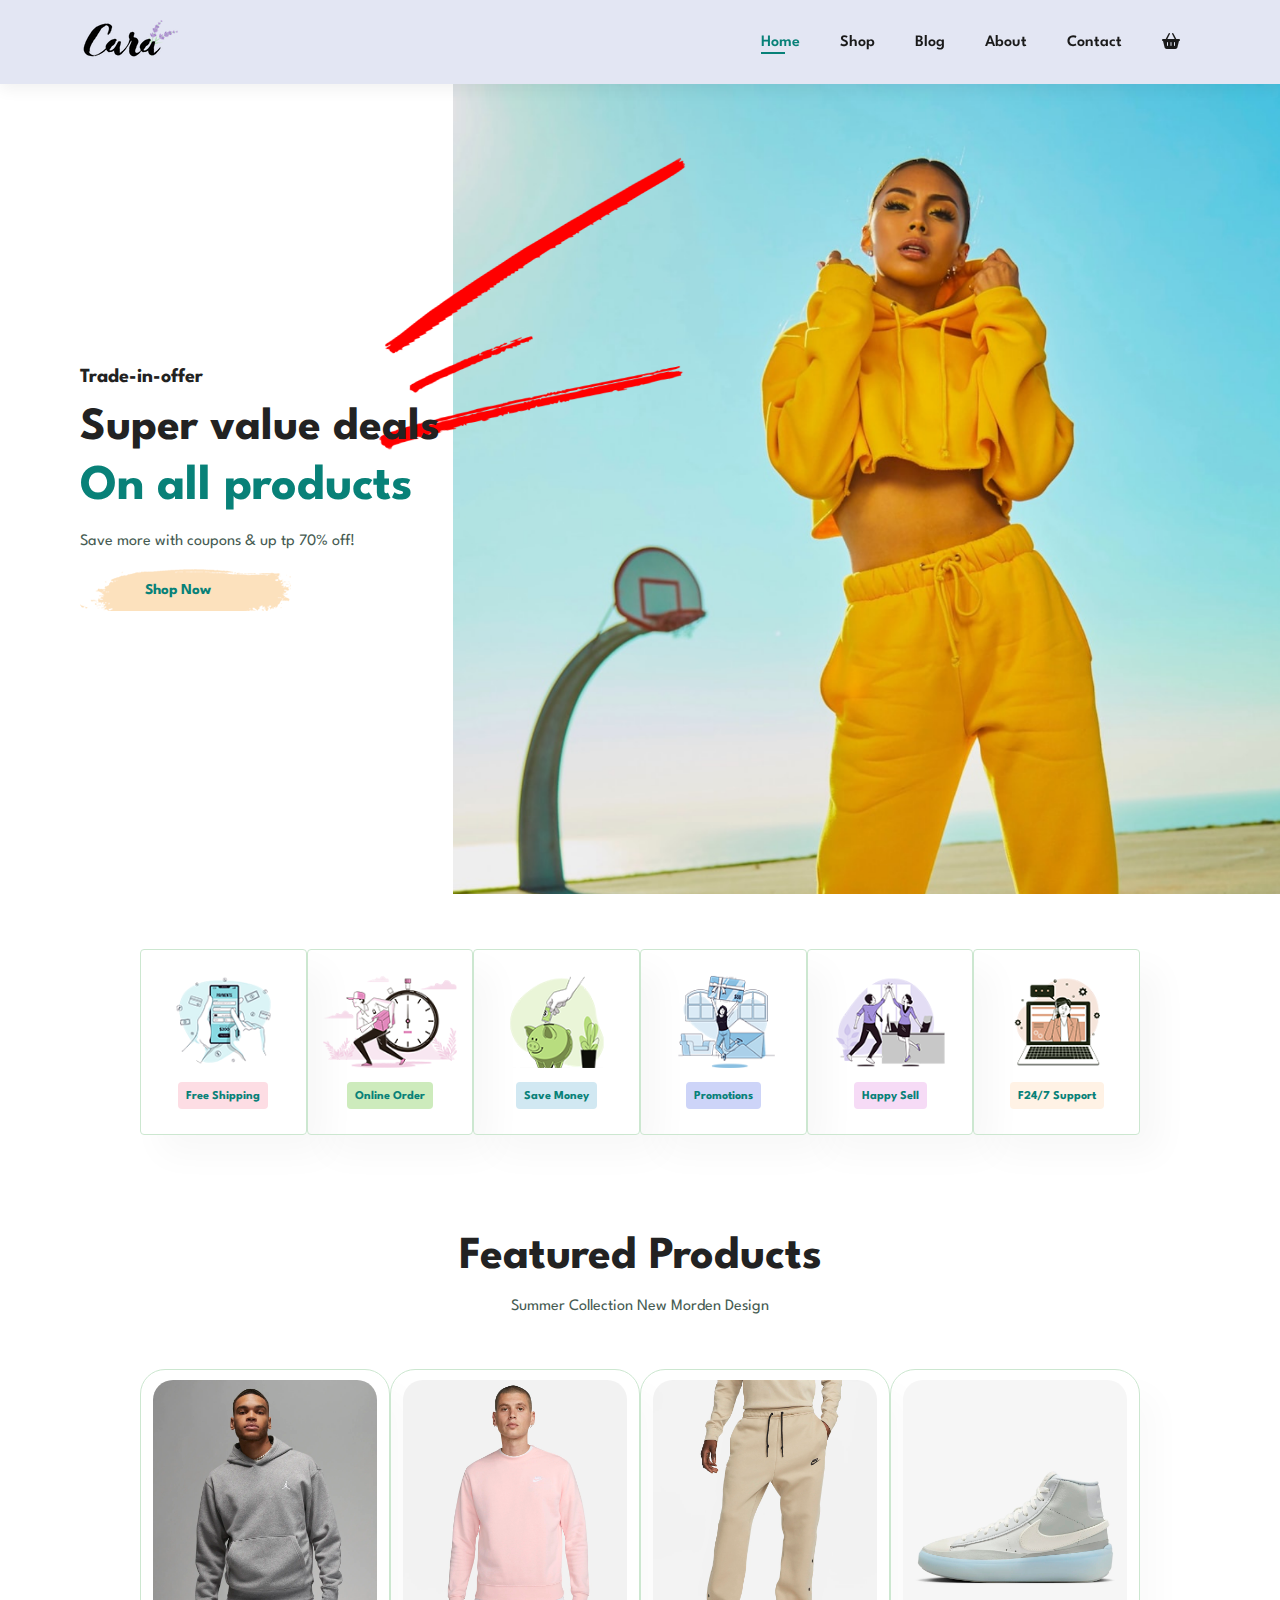
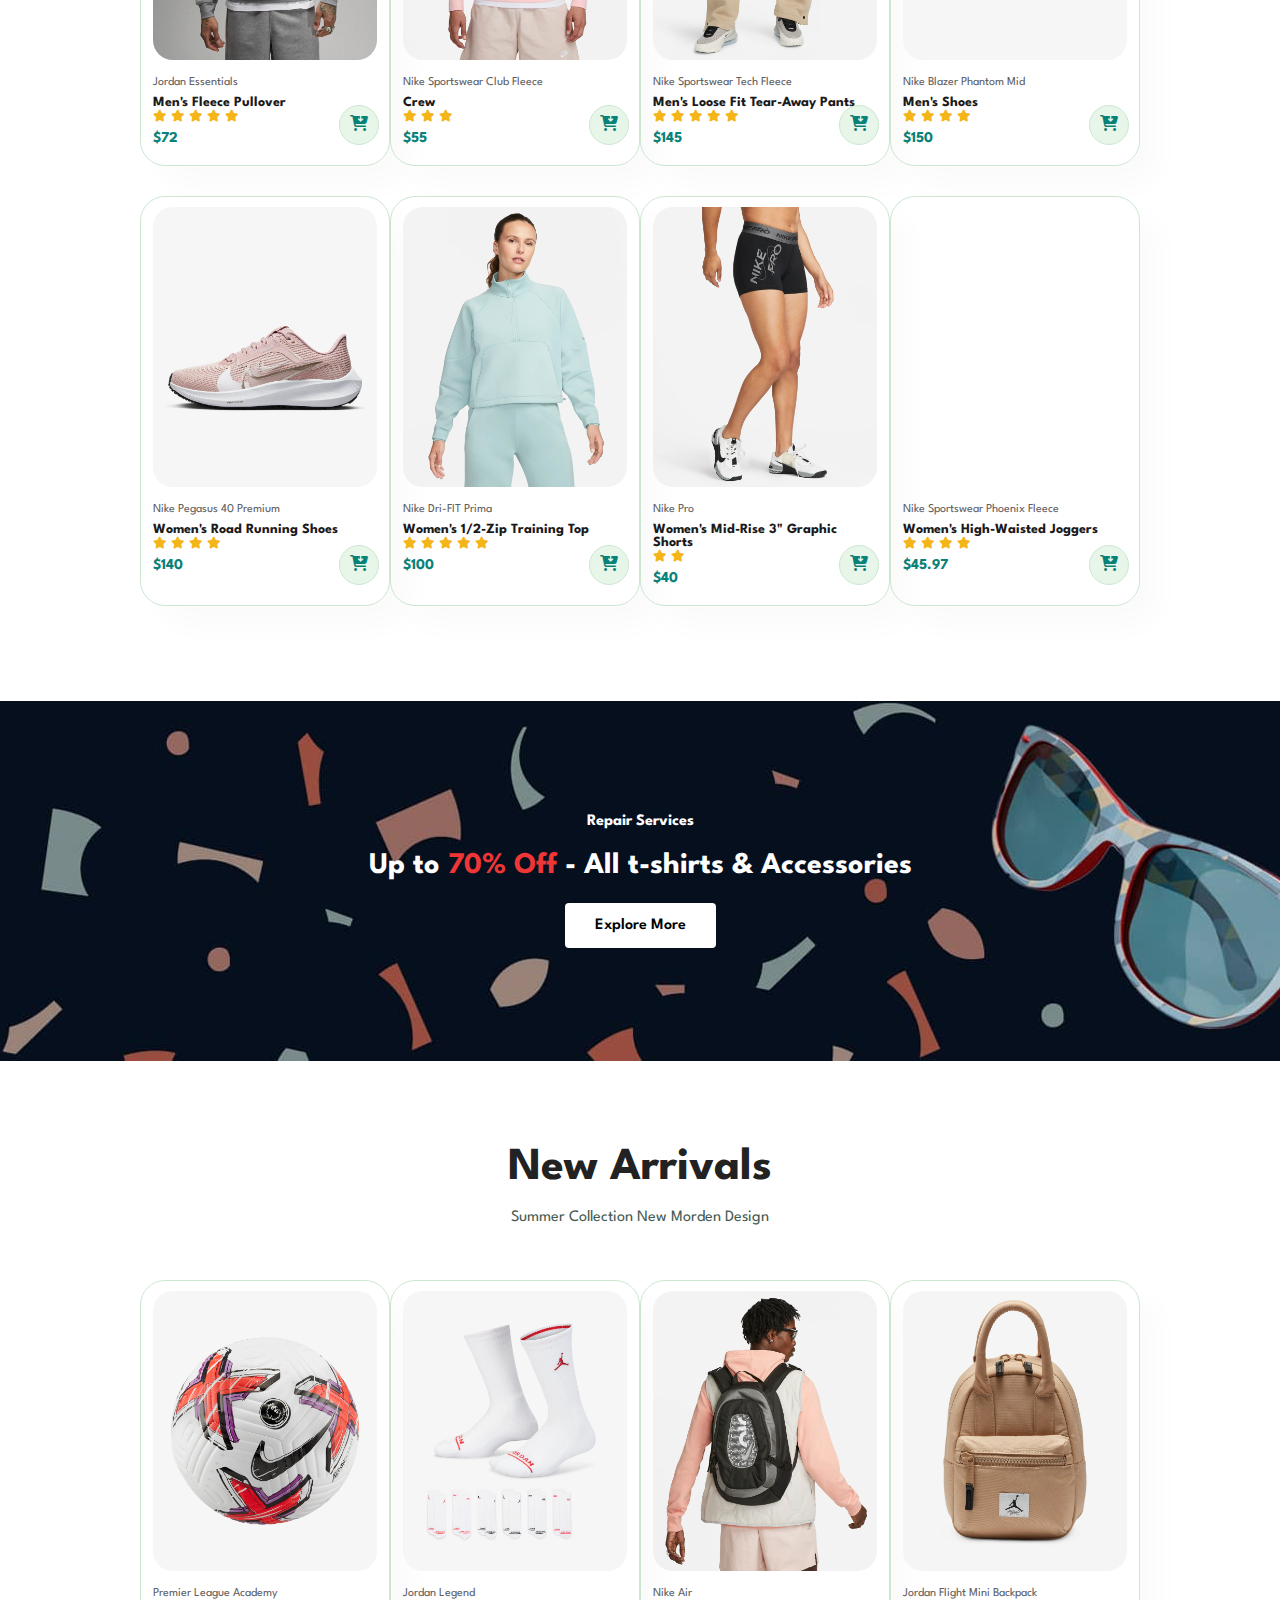
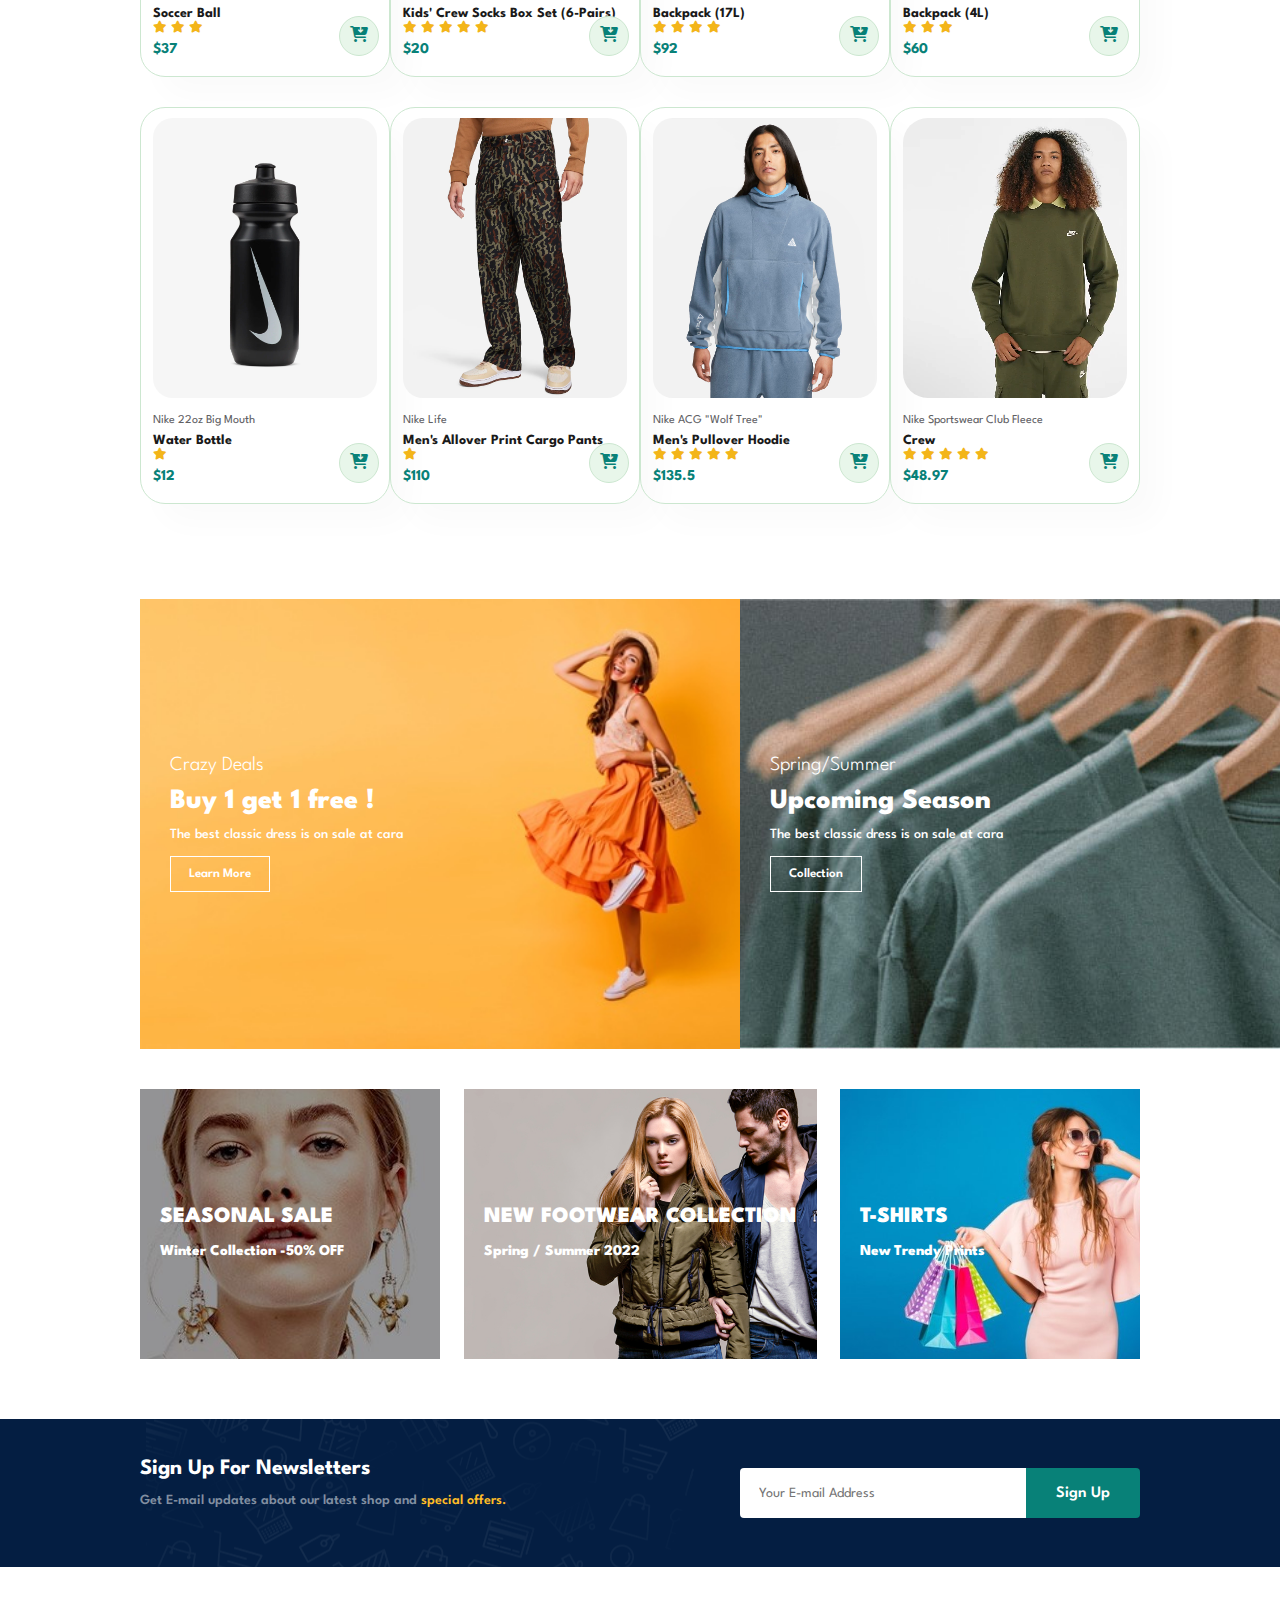
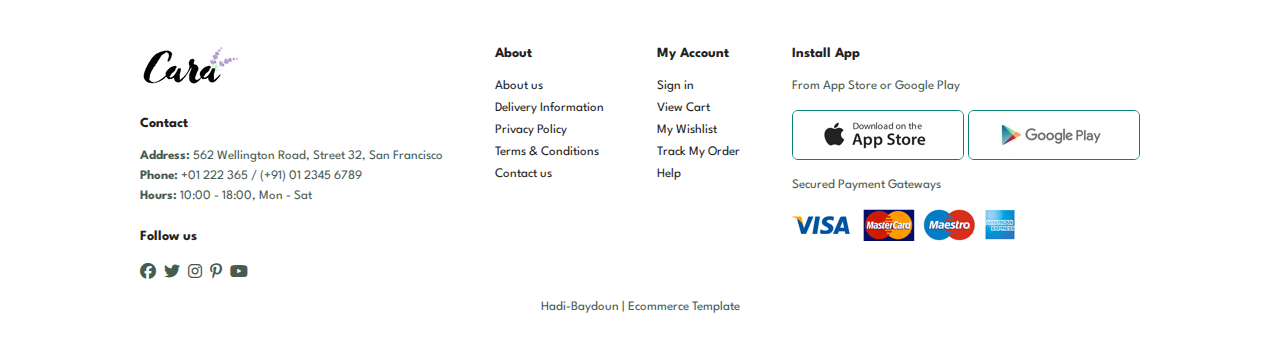
==== commit 75183e04: "updates" ====
--- a/index.html
+++ b/index.html
@@ -75,138 +75,133 @@
                 <div class="pro">
                     <img src="/images/products/f1.jpg">
                     <div class="des">
-                        <span>adidas</span>
-                        <h5>Cartoon Astronaut T-Shirts</h5>
-                        <div class="star">
-                            <i class="fas fa-star"></i>
-                            <i class="fas fa-star"></i>
-                            <i class="fas fa-star"></i>
-                            <i class="fas fa-star"></i>
-                            <i class="fas fa-star"></i>
-                        </div>
-                        <h4>$78</h4>
+                        <span>Jordan Essentials</span>
+                        <h5>Men's Fleece Pullover</h5>
+                        <div class="star">
+                            <i class="fas fa-star"></i>
+                            <i class="fas fa-star"></i>
+                            <i class="fas fa-star"></i>
+                            <i class="fas fa-star"></i>
+                            <i class="fas fa-star"></i>
+                        </div>
+                        <h4>$72</h4>
                     </div>
                     <a href="/cart.html"><i class="fa-solid fa-cart-arrow-down cart"></i></a>
                 </div>
                 <div class="pro">
                     <img src="/images/products/f2.jpg">
                     <div class="des">
-                        <span>adidas</span>
-                        <h5>Cartoon Astronaut T-Shirts</h5>
-                        <div class="star">
-                            <i class="fas fa-star"></i>
-                            <i class="fas fa-star"></i>
-                            <i class="fas fa-star"></i>
-                            <i class="fas fa-star"></i>
-                            <i class="fas fa-star"></i>
-                        </div>
-                        <h4>$78</h4>
+                        <span>Nike Sportswear Club Fleece</span>
+                        <h5>Crew</h5>
+                        <div class="star">
+                            <i class="fas fa-star"></i>
+                            <i class="fas fa-star"></i>
+                            <i class="fas fa-star"></i>                         
+                        </div>
+                        <h4>$55</h4>
                     </div>
                    <a href="/cart.html"><i class="fa-solid fa-cart-arrow-down cart"></i></a>
                 </div>
                 <div class="pro">
                     <img src="/images/products/f3.jpg">
                     <div class="des">
-                        <span>adidas</span>
-                        <h5>Cartoon Astronaut T-Shirts</h5>
-                        <div class="star">
-                            <i class="fas fa-star"></i>
-                            <i class="fas fa-star"></i>
-                            <i class="fas fa-star"></i>
-                            <i class="fas fa-star"></i>
-                            <i class="fas fa-star"></i>
-                        </div>
-                        <h4>$78</h4>
+                        <span>Nike Sportswear Tech Fleece</span>
+                        <h5>Men's Loose Fit Tear-Away Pants</h5>
+                        <div class="star">
+                            <i class="fas fa-star"></i>
+                            <i class="fas fa-star"></i>
+                            <i class="fas fa-star"></i>
+                            <i class="fas fa-star"></i>
+                            <i class="fas fa-star"></i>
+                        </div>
+                        <h4>$145</h4>
                     </div>
                     <a href="/cart.html"><i class="fa-solid fa-cart-arrow-down cart"></i></a>
                 </div>
                 <div class="pro">
                     <img src="/images/products/f4.jpg">
                     <div class="des">
-                        <span>adidas</span>
-                        <h5>Cartoon Astronaut T-Shirts</h5>
-                        <div class="star">
-                            <i class="fas fa-star"></i>
-                            <i class="fas fa-star"></i>
-                            <i class="fas fa-star"></i>
-                            <i class="fas fa-star"></i>
-                            <i class="fas fa-star"></i>
-                        </div>
-                        <h4>$78</h4>
+                        <span>Nike Blazer Phantom Mid</span>
+                        <h5>Men's Shoes</h5>
+                        <div class="star">
+                            <i class="fas fa-star"></i>
+                            <i class="fas fa-star"></i>
+                            <i class="fas fa-star"></i>
+                            <i class="fas fa-star"></i>
+                        </div>
+                        <h4>$150</h4>
                     </div>
                     <a href="/cart.html"><i class="fa-solid fa-cart-arrow-down cart"></i></a>
                 </div>
                 <div class="pro">
                     <img src="/images/products/f5.jpg">
                     <div class="des">
-                        <span>adidas</span>
-                        <h5>Cartoon Astronaut T-Shirts</h5>
-                        <div class="star">
-                            <i class="fas fa-star"></i>
-                            <i class="fas fa-star"></i>
-                            <i class="fas fa-star"></i>
-                            <i class="fas fa-star"></i>
-                            <i class="fas fa-star"></i>
-                        </div>
-                        <h4>$78</h4>
+                        <span>Nike Pegasus 40 Premium</span>
+                        <h5>Women's Road Running Shoes</h5>
+                        <div class="star">
+                            <i class="fas fa-star"></i>
+                            <i class="fas fa-star"></i>
+                            <i class="fas fa-star"></i>
+                            <i class="fas fa-star"></i>
+                        </div>
+                        <h4>$140</h4>
                     </div>
                     <a href="/cart.html"><i class="fa-solid fa-cart-arrow-down cart"></i></a>
                 </div>
                 <div class="pro">
                     <img src="/images/products/f6.jpg">
                     <div class="des">
-                        <span>adidas</span>
-                        <h5>Cartoon Astronaut T-Shirts</h5>
-                        <div class="star">
-                            <i class="fas fa-star"></i>
-                            <i class="fas fa-star"></i>
-                            <i class="fas fa-star"></i>
-                            <i class="fas fa-star"></i>
-                            <i class="fas fa-star"></i>
-                        </div>
-                        <h4>$78</h4>
+                        <span>Nike Dri-FIT Prima</span>
+                        <h5>Women's 1/2-Zip Training Top</h5>
+                        <div class="star">
+                            <i class="fas fa-star"></i>
+                            <i class="fas fa-star"></i>
+                            <i class="fas fa-star"></i>
+                            <i class="fas fa-star"></i>
+                            <i class="fas fa-star"></i>
+                        </div>
+                        <h4>$100</h4>
                     </div>
                     <a href="/cart.html"><i class="fa-solid fa-cart-arrow-down cart"></i></a>
                 </div>
                 <div class="pro">
                     <img src="/images/products/f7.jpg">
                     <div class="des">
-                        <span>adidas</span>
-                        <h5>Cartoon Astronaut T-Shirts</h5>
-                        <div class="star">
-                            <i class="fas fa-star"></i>
-                            <i class="fas fa-star"></i>
-                            <i class="fas fa-star"></i>
-                            <i class="fas fa-star"></i>
-                            <i class="fas fa-star"></i>
-                        </div>
-                        <h4>$78</h4>
-                    </div>
-                    <a href="/cart.html"><i class="fa-solid fa-cart-arrow-down cart"></i></a>
-                </div>
-                <div class="pro">
-                    <img src="/images/products/f8.jpg">
-                    <div class="des">
-                        <span>adidas</span>
-                        <h5>Cartoon Astronaut T-Shirts</h5>
-                        <div class="star">
-                            <i class="fas fa-star"></i>
-                            <i class="fas fa-star"></i>
-                            <i class="fas fa-star"></i>
-                            <i class="fas fa-star"></i>
-                            <i class="fas fa-star"></i>
-                        </div>
-                        <h4>$78</h4>
-                    </div>
-                    <a href="/cart.html"><i class="fa-solid fa-cart-arrow-down cart"></i></a>
-                </div>
+                        <span>Nike Pro</span>
+                        <h5>Women's Mid-Rise 3" Graphic Shorts</h5>
+                        <div class="star">
+                            <i class="fas fa-star"></i>
+                            <i class="fas fa-star"></i>
+                        </div>
+                        <h4>$40</h4>
+                    </div>
+                    <a href="/cart.html"><i class="fa-solid fa-cart-arrow-down cart"></i></a>
+                </div>
+                <div class="pro">
+                    <video autoplay muted loop src="images/products/video1.mp4"></video>
+                    <div class="des">
+                        <span>Nike Sportswear Phoenix Fleece</span>
+                        <h5>Women's High-Waisted Joggers</h5>
+                        <div class="star">
+                            <i class="fas fa-star"></i>
+                            <i class="fas fa-star"></i>
+                            <i class="fas fa-star"></i>
+                            <i class="fas fa-star"></i>
+                        </div>
+                        <h4>$45.97</h4>
+                    </div>
+                    <a href="/cart.html"><i class="fa-solid fa-cart-arrow-down cart"></i></a>
+                </div>
+                
             </div>
         </section>
         
         <section id="banner" class="section-m1">
             <h4>Repair Services</h4>
             <h2>Up to <span>70% Off</span> - All t-shirts & Accessories</h2>
-            <button class="normal">Explore More</button>
+            <form>
+            <button type="submit" formaction="/shop.html" class="normal">Explore More</button>
+        </form>
 
         </section>
 
@@ -217,128 +212,117 @@
                 <div class="pro">
                     <img src="/images/products/n1.jpg">
                     <div class="des">
-                        <span>adidas</span>
-                        <h5>Cartoon Astronaut T-Shirts</h5>
-                        <div class="star">
-                            <i class="fas fa-star"></i>
-                            <i class="fas fa-star"></i>
-                            <i class="fas fa-star"></i>
-                            <i class="fas fa-star"></i>
-                            <i class="fas fa-star"></i>
-                        </div>
-                        <h4>$78</h4>
+                        <span>Premier League Academy</span>
+                        <h5>Soccer Ball</h5>
+                        <div class="star">
+                            <i class="fas fa-star"></i>
+                            <i class="fas fa-star"></i>
+                            <i class="fas fa-star"></i>
+                        </div>
+                        <h4>$37</h4>
                     </div>
                     <a href="/cart.html"><i class="fa-solid fa-cart-arrow-down cart"></i></a>
                 </div>
                 <div class="pro">
                     <img src="/images/products/n2.jpg">
                     <div class="des">
-                        <span>adidas</span>
-                        <h5>Cartoon Astronaut T-Shirts</h5>
-                        <div class="star">
-                            <i class="fas fa-star"></i>
-                            <i class="fas fa-star"></i>
-                            <i class="fas fa-star"></i>
-                            <i class="fas fa-star"></i>
-                            <i class="fas fa-star"></i>
-                        </div>
-                        <h4>$78</h4>
+                        <span>Jordan Legend</span>
+                        <h5>Kids' Crew Socks Box Set (6-Pairs)</h5>
+                        <div class="star">
+                            <i class="fas fa-star"></i>
+                            <i class="fas fa-star"></i>
+                            <i class="fas fa-star"></i>
+                            <i class="fas fa-star"></i>
+                            <i class="fas fa-star"></i>
+                        </div>
+                        <h4>$20</h4>
+                    </div>
+                    <a href="/cart.html"><i class="fa-solid fa-cart-arrow-down cart"></i></a>
+                </div>
+                <div class="pro">
+                    <img src="/images/products/f8.jpg">
+                    <div class="des">
+                        <span>Nike Air</span>
+                        <h5>Backpack (17L)</h5>
+                        <div class="star">
+                            <i class="fas fa-star"></i>
+                            <i class="fas fa-star"></i>
+                            <i class="fas fa-star"></i>
+                            <i class="fas fa-star"></i>
+                        </div>
+                        <h4>$92</h4>
                     </div>
                     <a href="/cart.html"><i class="fa-solid fa-cart-arrow-down cart"></i></a>
                 </div>
                 <div class="pro">
                     <img src="/images/products/n3.jpg">
                     <div class="des">
-                        <span>adidas</span>
-                        <h5>Cartoon Astronaut T-Shirts</h5>
-                        <div class="star">
-                            <i class="fas fa-star"></i>
-                            <i class="fas fa-star"></i>
-                            <i class="fas fa-star"></i>
-                            <i class="fas fa-star"></i>
-                            <i class="fas fa-star"></i>
-                        </div>
-                        <h4>$78</h4>
+                        <span>Jordan Flight Mini Backpack
+                        </span>
+                        <h5>Backpack (4L)</h5>
+                        <div class="star">
+                            <i class="fas fa-star"></i>
+                            <i class="fas fa-star"></i>
+                            <i class="fas fa-star"></i>
+                        </div>
+                        <h4>$60</h4>
                     </div>
                     <a href="/cart.html"><i class="fa-solid fa-cart-arrow-down cart"></i></a>
                 </div>
                 <div class="pro">
                     <img src="/images/products/n4.jpg">
                     <div class="des">
-                        <span>adidas</span>
-                        <h5>Cartoon Astronaut T-Shirts</h5>
-                        <div class="star">
-                            <i class="fas fa-star"></i>
-                            <i class="fas fa-star"></i>
-                            <i class="fas fa-star"></i>
-                            <i class="fas fa-star"></i>
-                            <i class="fas fa-star"></i>
-                        </div>
-                        <h4>$78</h4>
+                        <span>Nike 22oz Big Mouth</span>
+                        <h5>Water Bottle</h5>
+                        <div class="star">
+                            <i class="fas fa-star"></i>
+                        </div>
+                        <h4>$12</h4>
                     </div>
                     <a href="/cart.html"><i class="fa-solid fa-cart-arrow-down cart"></i></a>
                 </div>
                 <div class="pro">
                     <img src="/images/products/n5.jpg">
                     <div class="des">
-                        <span>adidas</span>
-                        <h5>Cartoon Astronaut T-Shirts</h5>
-                        <div class="star">
-                            <i class="fas fa-star"></i>
-                            <i class="fas fa-star"></i>
-                            <i class="fas fa-star"></i>
-                            <i class="fas fa-star"></i>
-                            <i class="fas fa-star"></i>
-                        </div>
-                        <h4>$78</h4>
-                    </div>
-                    <a href="/cart.html"><i class="fa-solid fa-cart-arrow-down cart"></i></a>
-                </div>
-                <div class="pro">
-                    <img src="/images/products/n6.jpg">
-                    <div class="des">
-                        <span>adidas</span>
-                        <h5>Cartoon Astronaut T-Shirts</h5>
-                        <div class="star">
-                            <i class="fas fa-star"></i>
-                            <i class="fas fa-star"></i>
-                            <i class="fas fa-star"></i>
-                            <i class="fas fa-star"></i>
-                            <i class="fas fa-star"></i>
-                        </div>
-                        <h4>$78</h4>
-                    </div>
-                    <a href="/cart.html"><i class="fa-solid fa-cart-arrow-down cart"></i></a>
-                </div>
+                        <span>Nike Life</span>
+                        <h5>Men's Allover Print Cargo Pants</h5>
+                        <div class="star">
+                            <i class="fas fa-star"></i>
+                        </div>
+                        <h4>$110</h4>
+                    </div>
+                    <a href="/cart.html"><i class="fa-solid fa-cart-arrow-down cart"></i></a>
+                </div>
+                
                 <div class="pro">
                     <img src="/images/products/n7.jpg">
                     <div class="des">
-                        <span>adidas</span>
-                        <h5>Cartoon Astronaut T-Shirts</h5>
-                        <div class="star">
-                            <i class="fas fa-star"></i>
-                            <i class="fas fa-star"></i>
-                            <i class="fas fa-star"></i>
-                            <i class="fas fa-star"></i>
-                            <i class="fas fa-star"></i>
-                        </div>
-                        <h4>$78</h4>
-                    </div>
-                    <a href="/cart.html"><i class="fa-solid fa-cart-arrow-down cart"></i></a>
-                </div>
-                <div class="pro">
-                    <img src="/images/products/n8.jpg">
-                    <div class="des">
-                        <span>adidas</span>
-                        <h5>Cartoon Astronaut T-Shirts</h5>
-                        <div class="star">
-                            <i class="fas fa-star"></i>
-                            <i class="fas fa-star"></i>
-                            <i class="fas fa-star"></i>
-                            <i class="fas fa-star"></i>
-                            <i class="fas fa-star"></i>
-                        </div>
-                        <h4>$78</h4>
+                        <span>Nike ACG "Wolf Tree"</span>
+                        <h5>Men's Pullover Hoodie</h5>
+                        <div class="star">
+                            <i class="fas fa-star"></i>
+                            <i class="fas fa-star"></i>
+                            <i class="fas fa-star"></i>
+                            <i class="fas fa-star"></i>
+                            <i class="fas fa-star"></i>
+                        </div>
+                        <h4>$135.5</h4>
+                    </div>
+                    <a href="/cart.html"><i class="fa-solid fa-cart-arrow-down cart"></i></a>
+                </div>
+                <div class="pro">
+                    <video autoplay muted loop src="images/products/video.mp4"></video>
+                    <div class="des">
+                        <span>Nike Sportswear Club Fleece</span>
+                        <h5>Crew</h5>
+                        <div class="star">
+                            <i class="fas fa-star"></i>
+                            <i class="fas fa-star"></i>
+                            <i class="fas fa-star"></i>
+                            <i class="fas fa-star"></i>
+                            <i class="fas fa-star"></i>
+                        </div>
+                        <h4>$48.97</h4>
                     </div>
                     <a href="/cart.html"><i class="fa-solid fa-cart-arrow-down cart"></i></a>
                 </div>
@@ -350,13 +334,17 @@
                 <h4>Crazy Deals</h4>
                 <h2>Buy 1 get 1 free !</h2>
                 <span>The best classic dress is on sale at cara</span>
-                <button class="white">Learn More</button>
+                <form>
+                <button type="submit" formaction="/shop.html" class="white">Learn More</button>
+            </form>
             </div>
             <div class="banner-box">
                 <h4>Spring/Summer</h4>
                 <h2>Upcoming Season</h2>
                 <span>The best classic dress is on sale at cara</span>
-                <button class="white">Collection</button>
+                <form>
+                <button type="submit" formaction="/shop.html" class="white">Collection</button>
+            </form>
             </div>
             
         </section>
--- a/style.css
+++ b/style.css
@@ -137,7 +137,7 @@
     height: 90vh;
     width: 100%;
     background-size: cover;
-    background-position: top 25% right 0;
+    background-position: top 0 right 0;
     padding: 0 80px;
     display: flex;
     align-items: flex-start;
@@ -920,10 +920,18 @@
 .featured__filters{
     column-gap: 2rem;
     margin-bottom: 4.5rem;
+   
   }
   .featured__item{
     width: 52px;
     height: 52px;
+    background-color: gray;
+    border-radius: 4px;
+    transition: .3s;
+  }
+  .featured__item svg{
+    width: 100%;
+    height: 35px;
   }
   .featured__item img{
     width: 2rem;
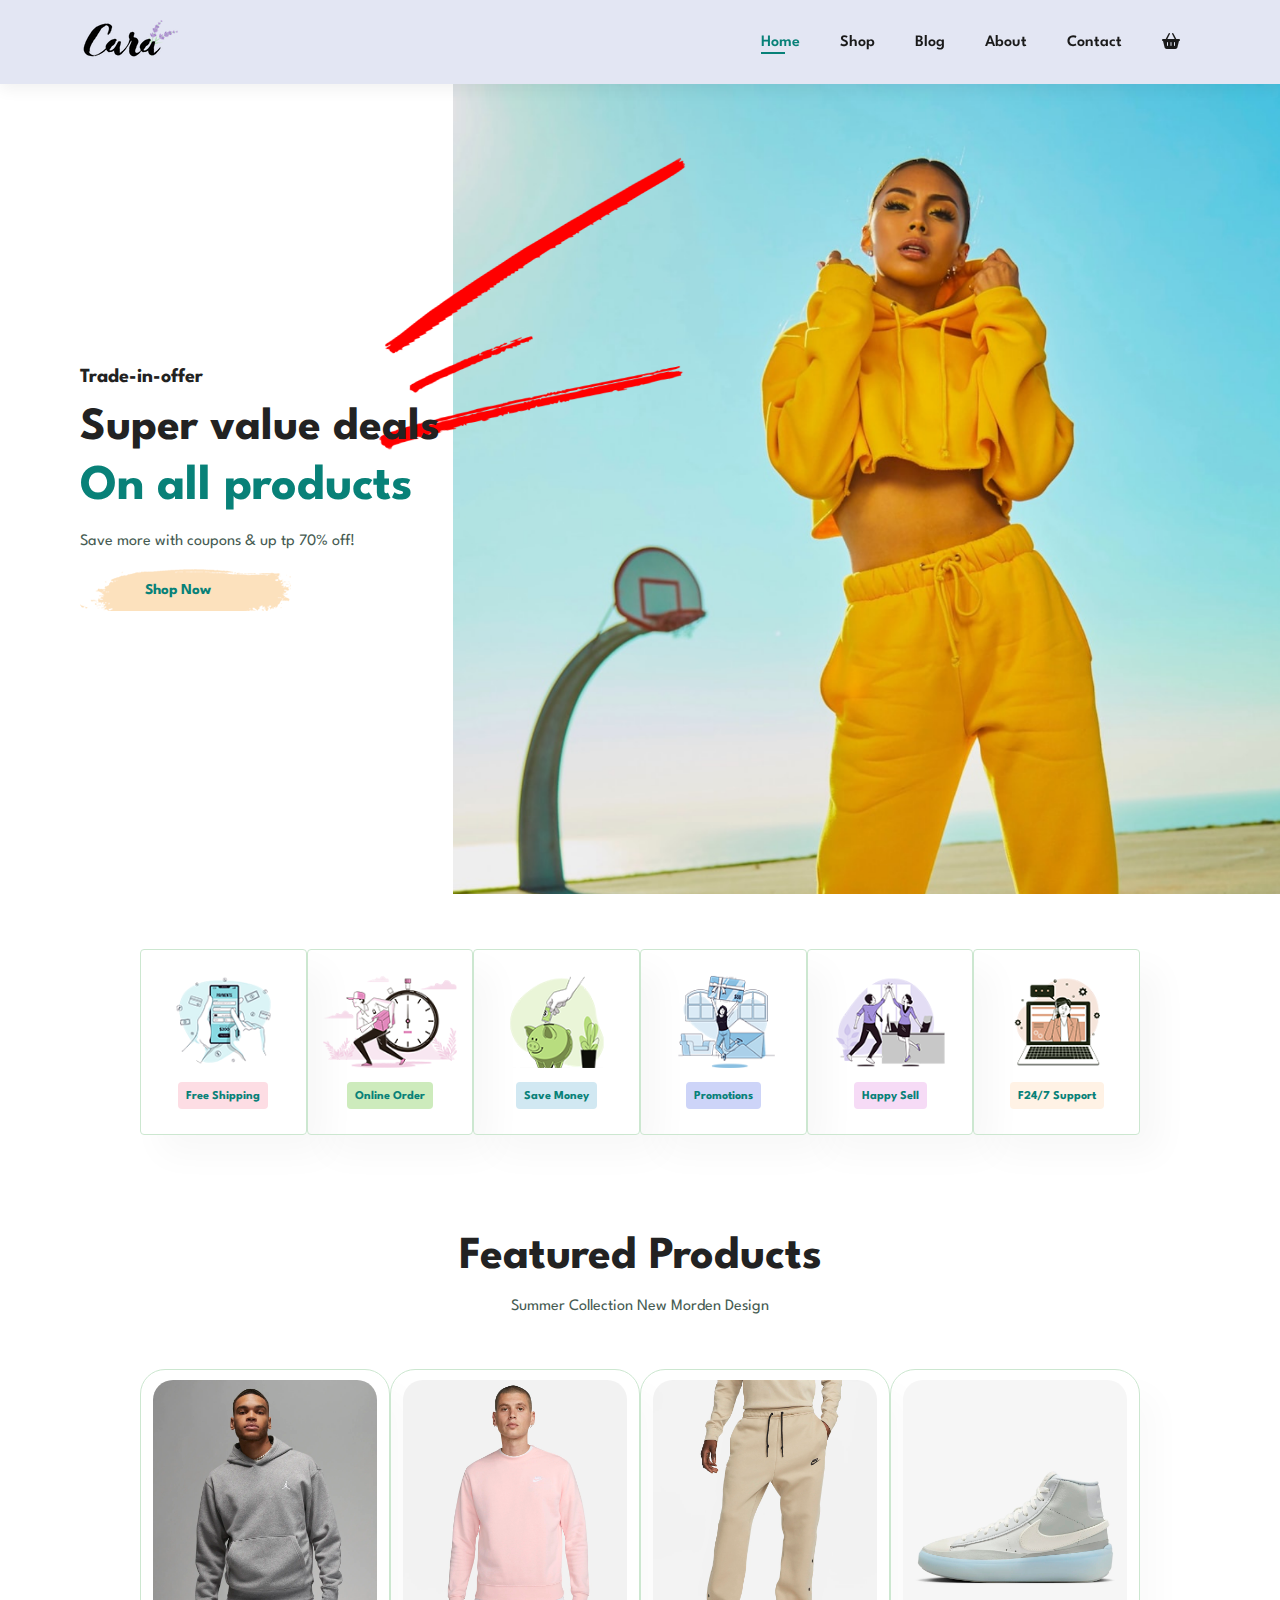
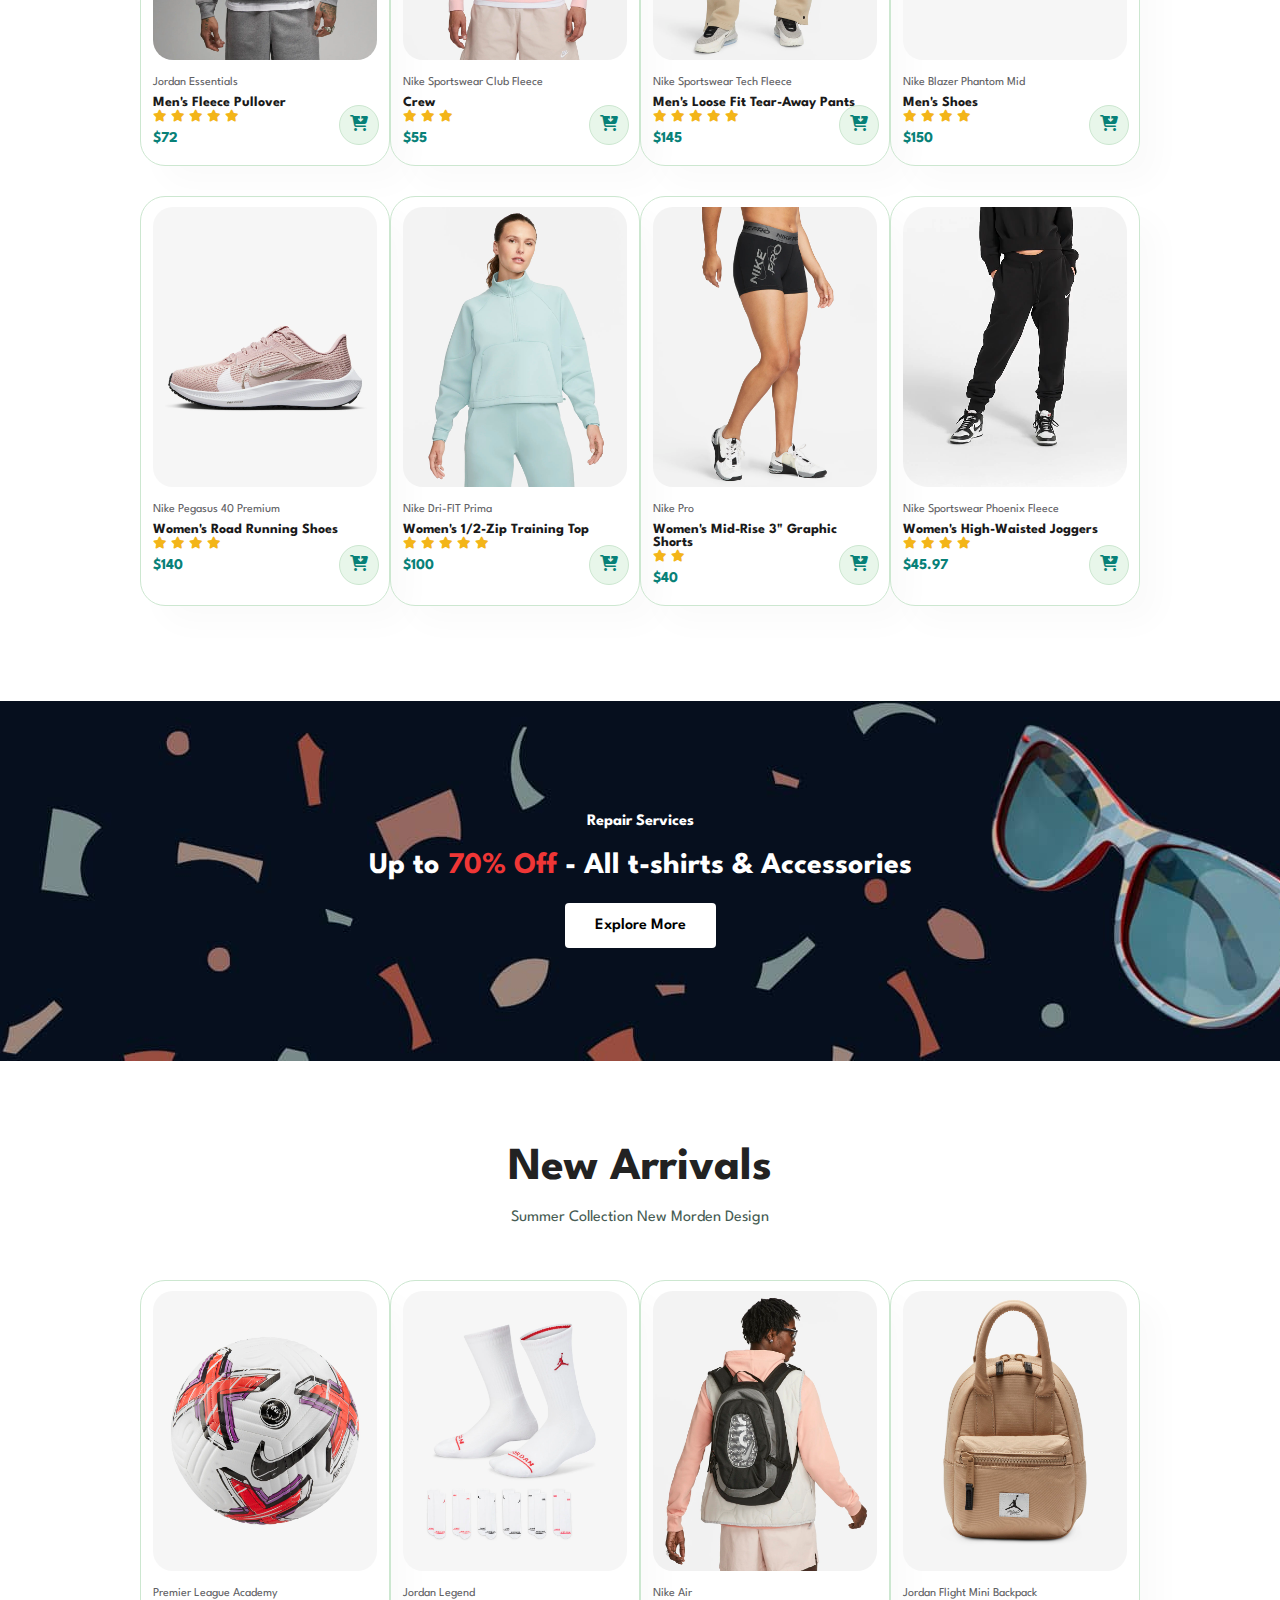
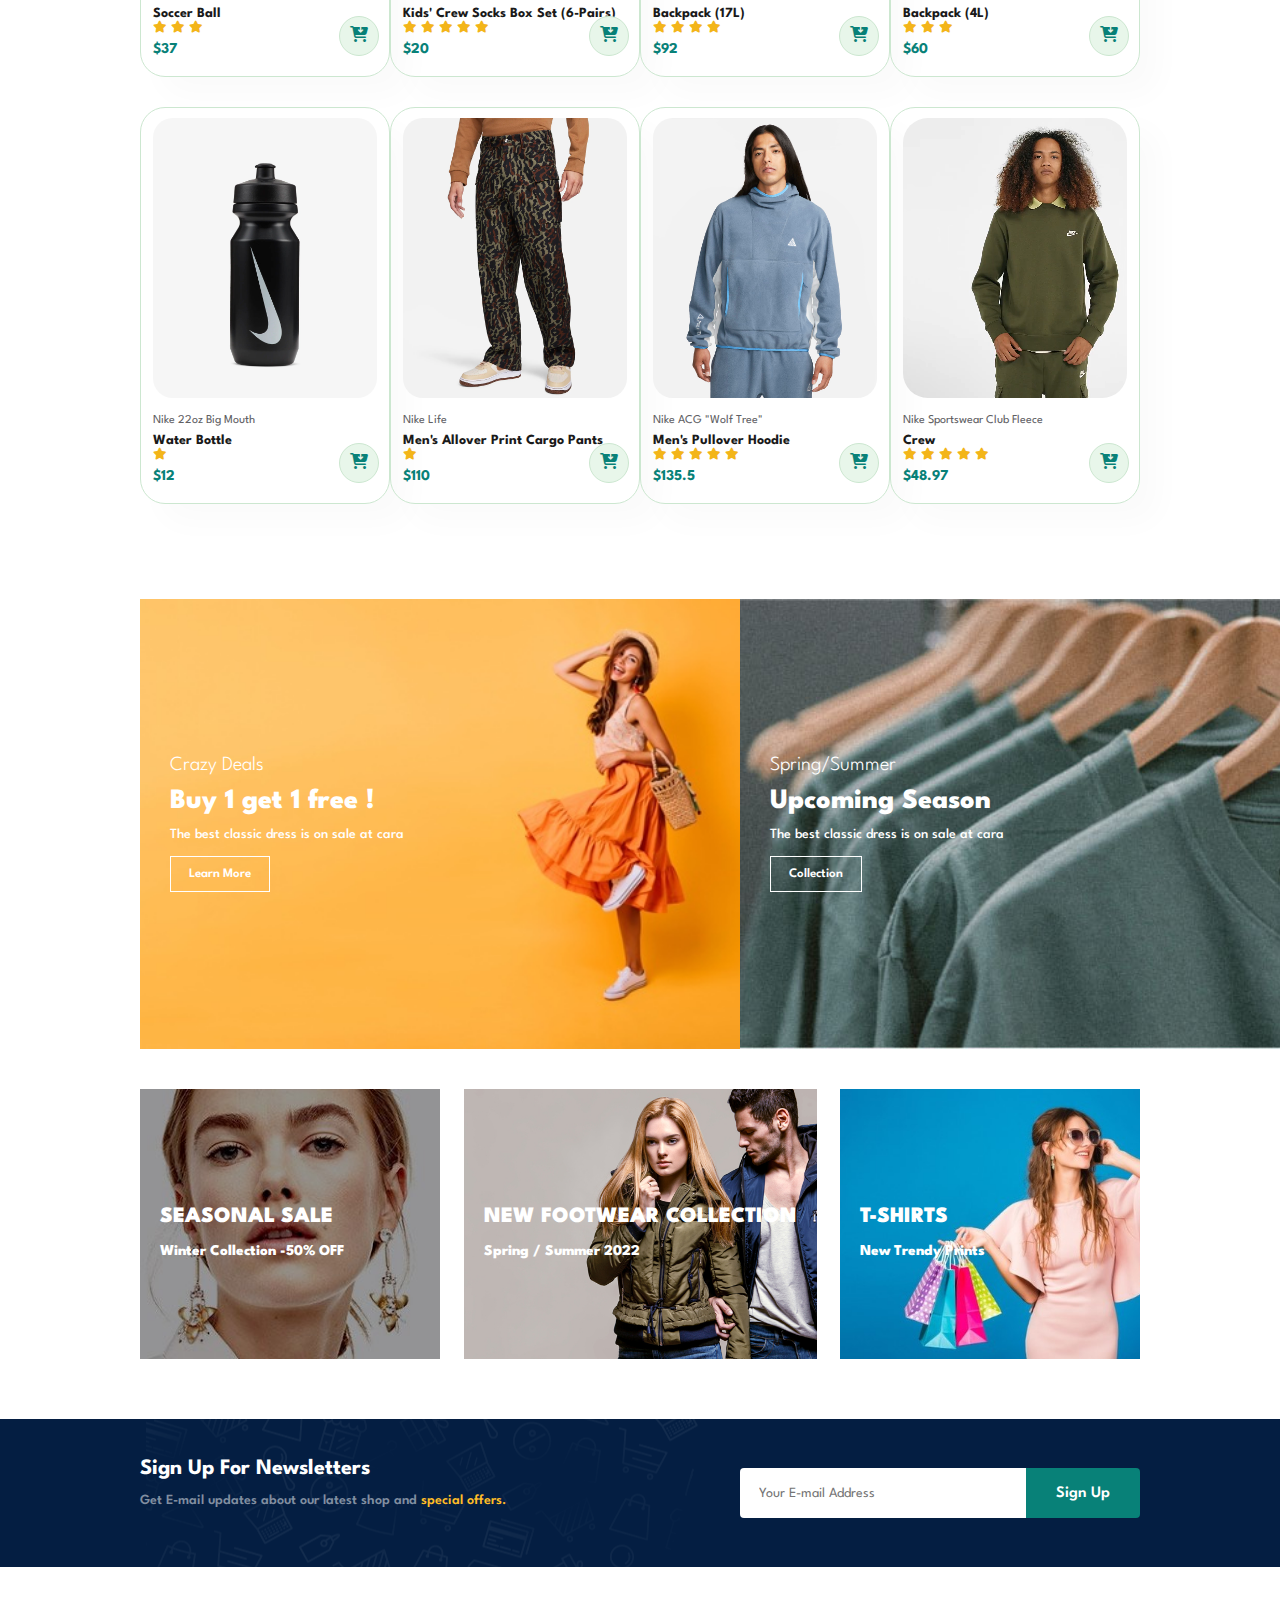
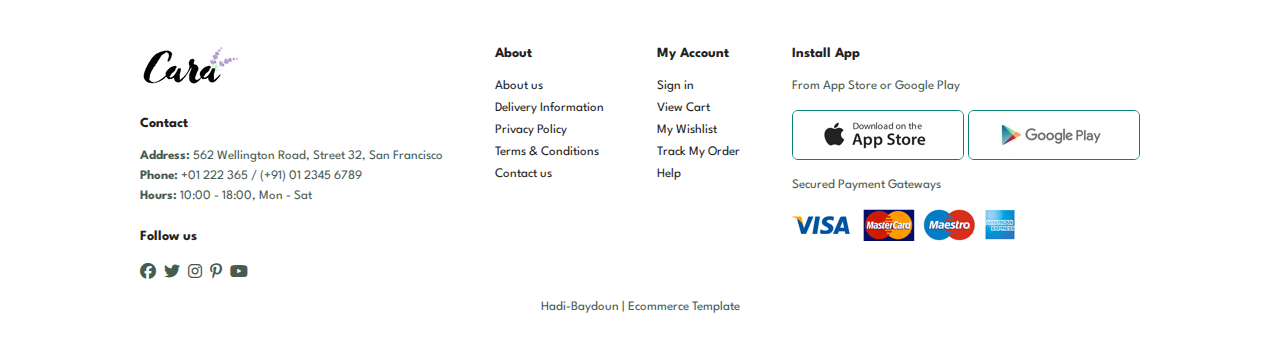
==== commit cef8e39d: "fixes" ====
--- a/index.html
+++ b/index.html
@@ -37,7 +37,9 @@
             <h2>Super value deals</h2>
             <h1>On all products</h1>
             <p>Save more with coupons & up tp 70% off! </p>
-            <button>Shop Now</button>
+            <form action="">
+            <button type="submit" formaction="/shop.html">Shop Now</button>
+        </form>
         </section>
 
         <section id="feature" class="section-p1">
@@ -400,7 +402,7 @@
                 <a href="#">Delivery Information</a>
                 <a href="#">Privacy Policy</a>
                 <a href="#">Terms & Conditions</a>
-                <a href="#">Contact us</a>
+                <a href="/contact.html">Contact us</a>
             </div>
 
             <div class="col">
--- a/style.css
+++ b/style.css
@@ -1008,7 +1008,7 @@
     #hero{
         height: 70vh;
         padding: 0 80px;
-        background-position: top 30% right 30%;
+        background-position: top 0% right 0%;
     }
     #feature{
         justify-content: center;
@@ -1207,3 +1207,6 @@
         padding: 20px;
     }
 }
+.swiper-pagination-bullet{
+    background: white
+  }
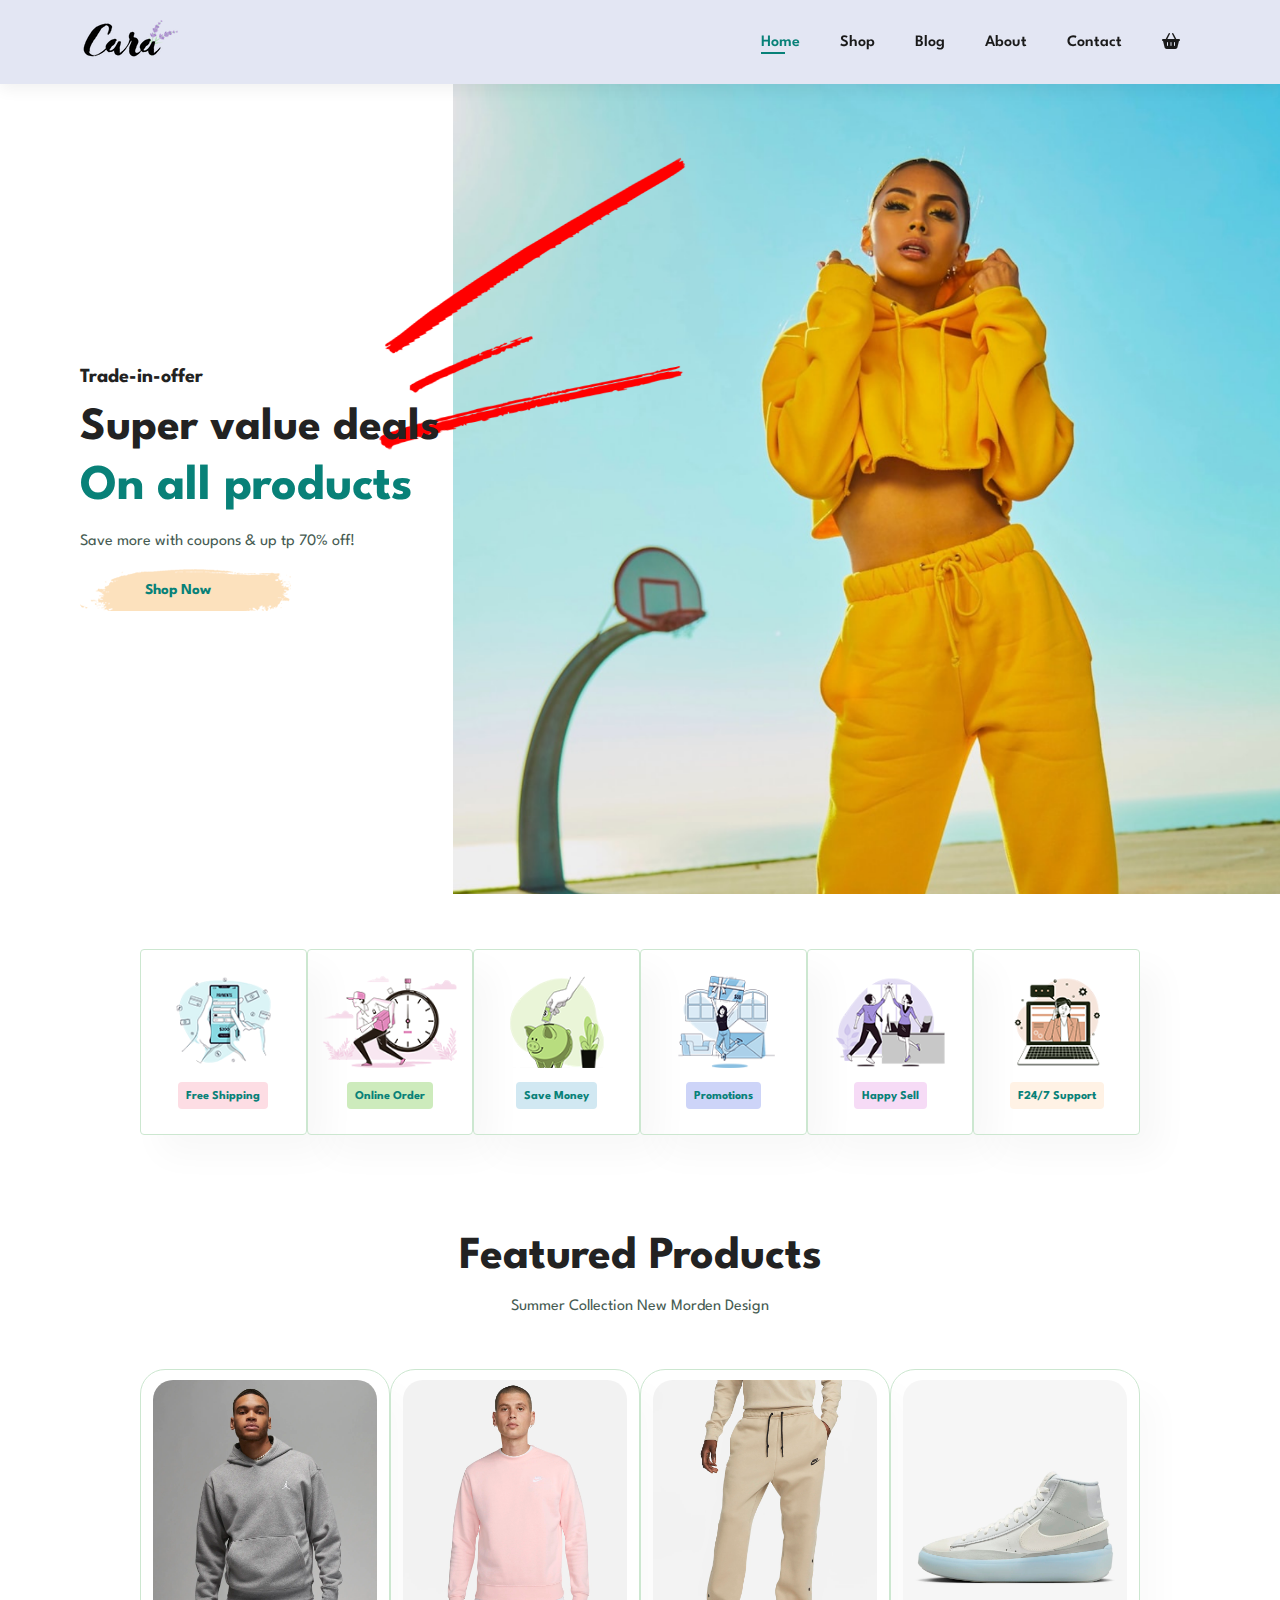
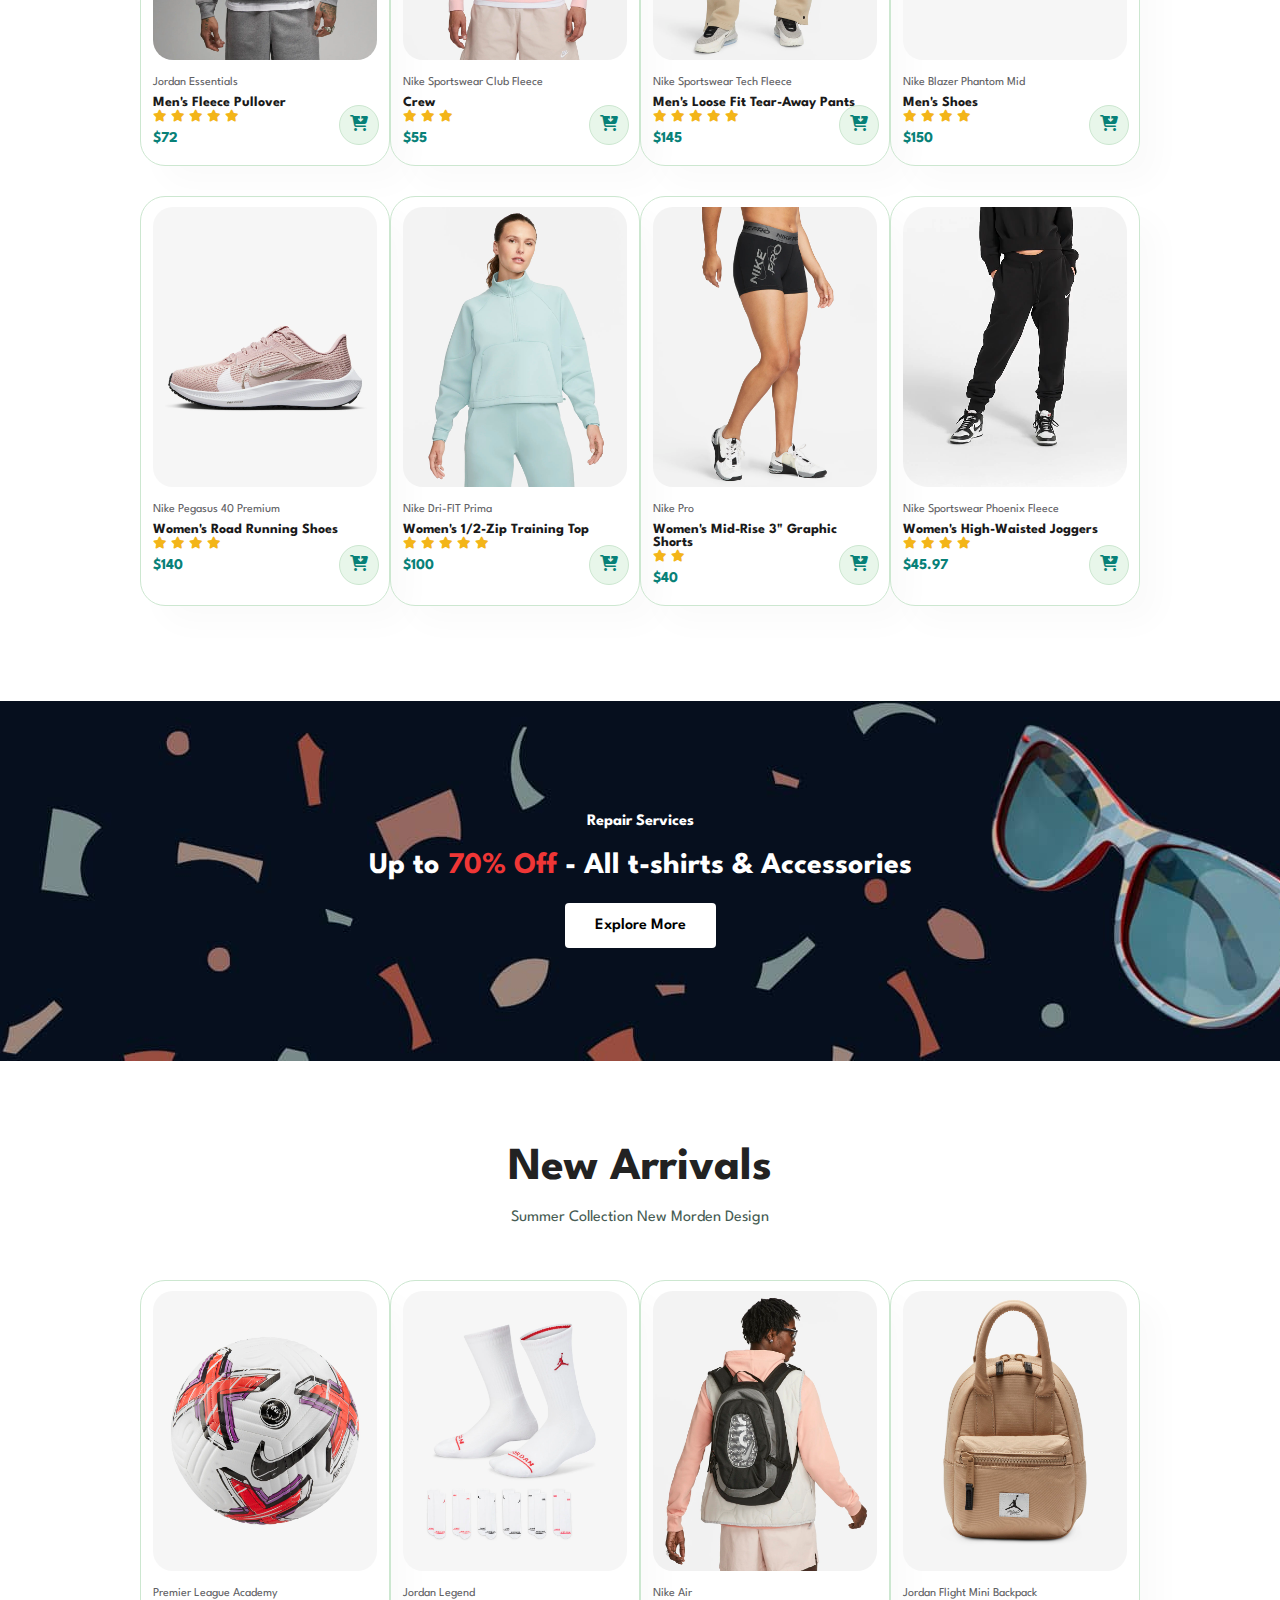
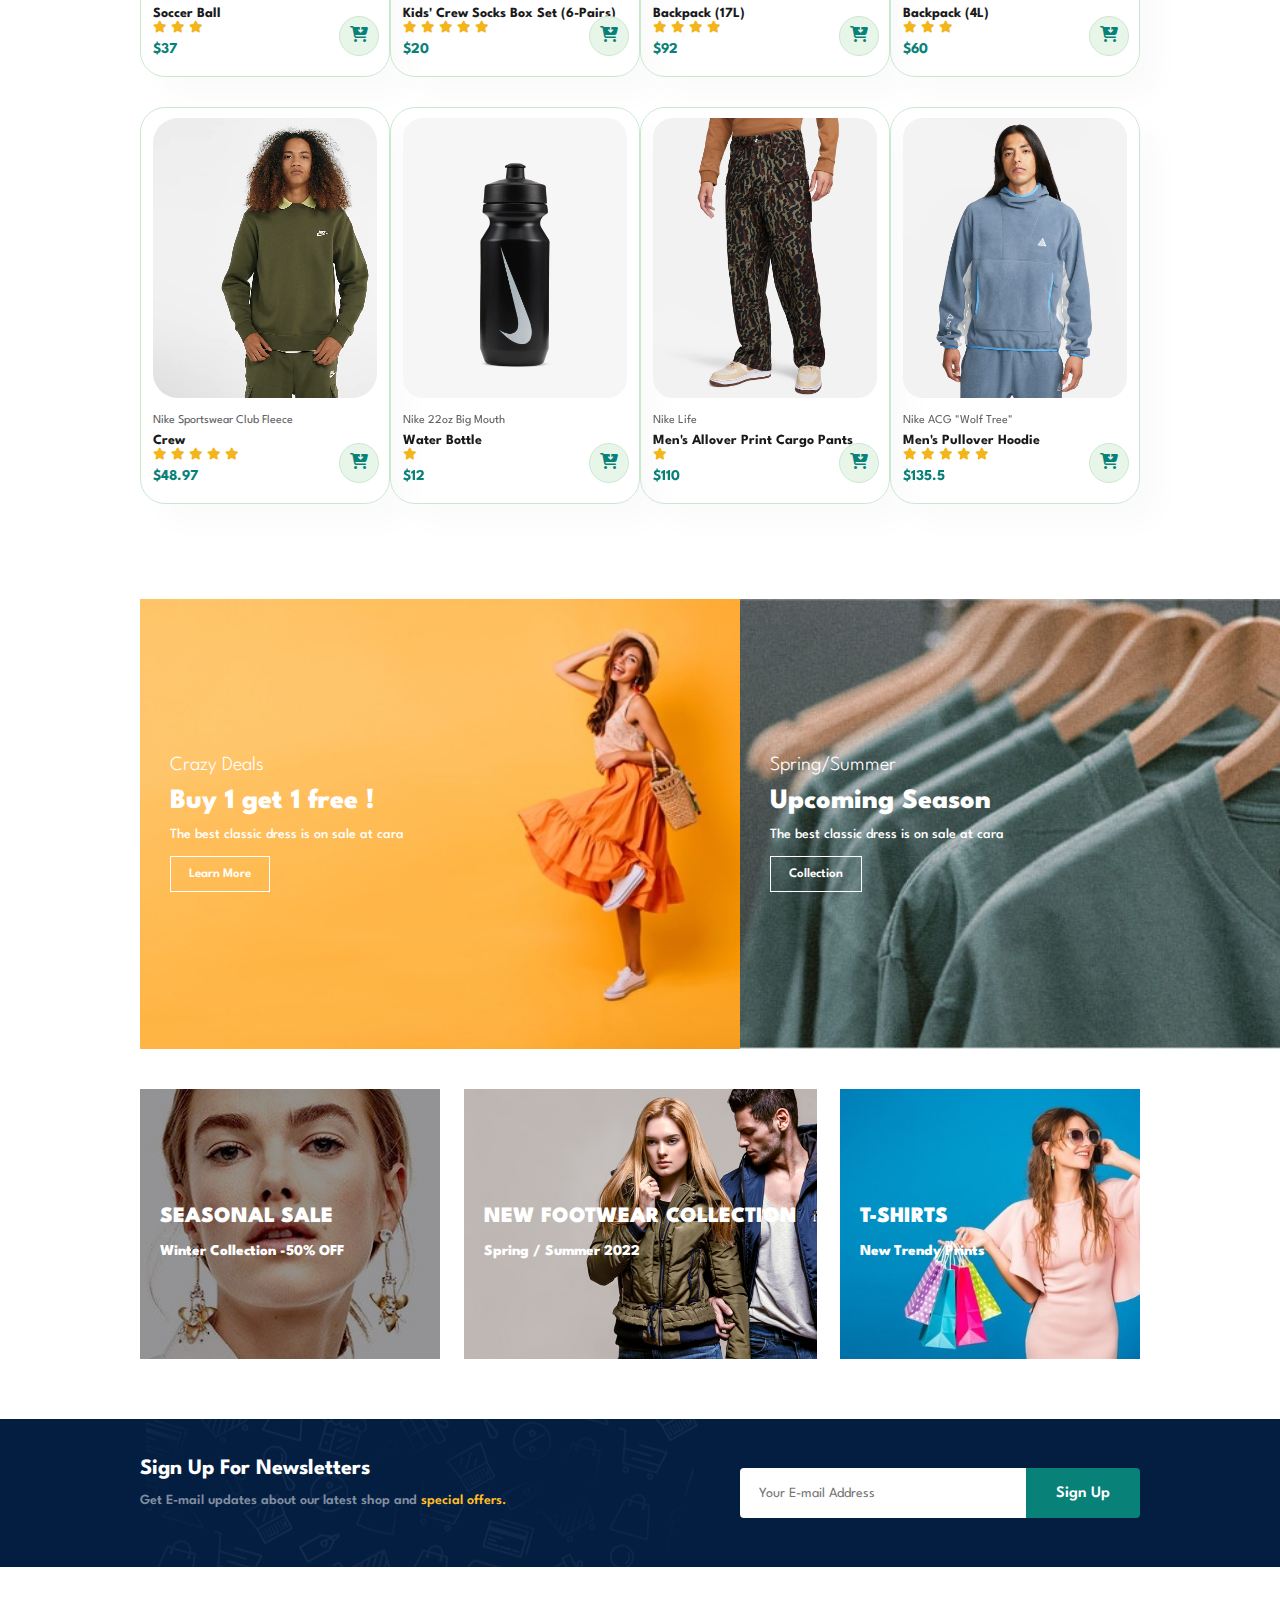
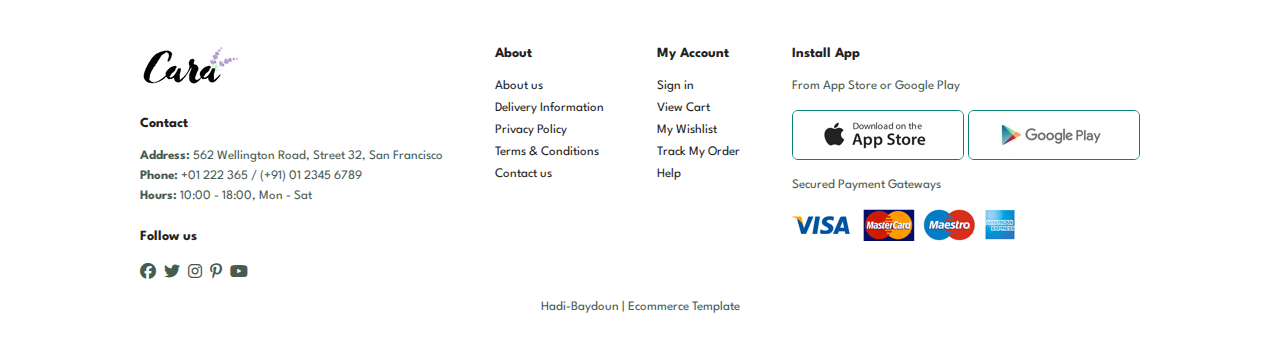
==== commit 2ce270e1: "fixes" ====
--- a/index.html
+++ b/index.html
@@ -272,6 +272,22 @@
                     <a href="/cart.html"><i class="fa-solid fa-cart-arrow-down cart"></i></a>
                 </div>
                 <div class="pro">
+                    <video autoplay muted loop src="images/products/video.mp4"></video>
+                    <div class="des">
+                        <span>Nike Sportswear Club Fleece</span>
+                        <h5>Crew</h5>
+                        <div class="star">
+                            <i class="fas fa-star"></i>
+                            <i class="fas fa-star"></i>
+                            <i class="fas fa-star"></i>
+                            <i class="fas fa-star"></i>
+                            <i class="fas fa-star"></i>
+                        </div>
+                        <h4>$48.97</h4>
+                    </div>
+                    <a href="/cart.html"><i class="fa-solid fa-cart-arrow-down cart"></i></a>
+                </div>
+                <div class="pro">
                     <img src="/images/products/n4.jpg">
                     <div class="des">
                         <span>Nike 22oz Big Mouth</span>
@@ -312,22 +328,7 @@
                     </div>
                     <a href="/cart.html"><i class="fa-solid fa-cart-arrow-down cart"></i></a>
                 </div>
-                <div class="pro">
-                    <video autoplay muted loop src="images/products/video.mp4"></video>
-                    <div class="des">
-                        <span>Nike Sportswear Club Fleece</span>
-                        <h5>Crew</h5>
-                        <div class="star">
-                            <i class="fas fa-star"></i>
-                            <i class="fas fa-star"></i>
-                            <i class="fas fa-star"></i>
-                            <i class="fas fa-star"></i>
-                            <i class="fas fa-star"></i>
-                        </div>
-                        <h4>$48.97</h4>
-                    </div>
-                    <a href="/cart.html"><i class="fa-solid fa-cart-arrow-down cart"></i></a>
-                </div>
+                
             </div>
         </section>
 
--- a/style.css
+++ b/style.css
@@ -754,6 +754,7 @@
     list-style: none;
     display: flex;
     padding: 10px 0;
+    gap: 15px;
 }
 #contact-details .details li i{
     font-size: 40px;
